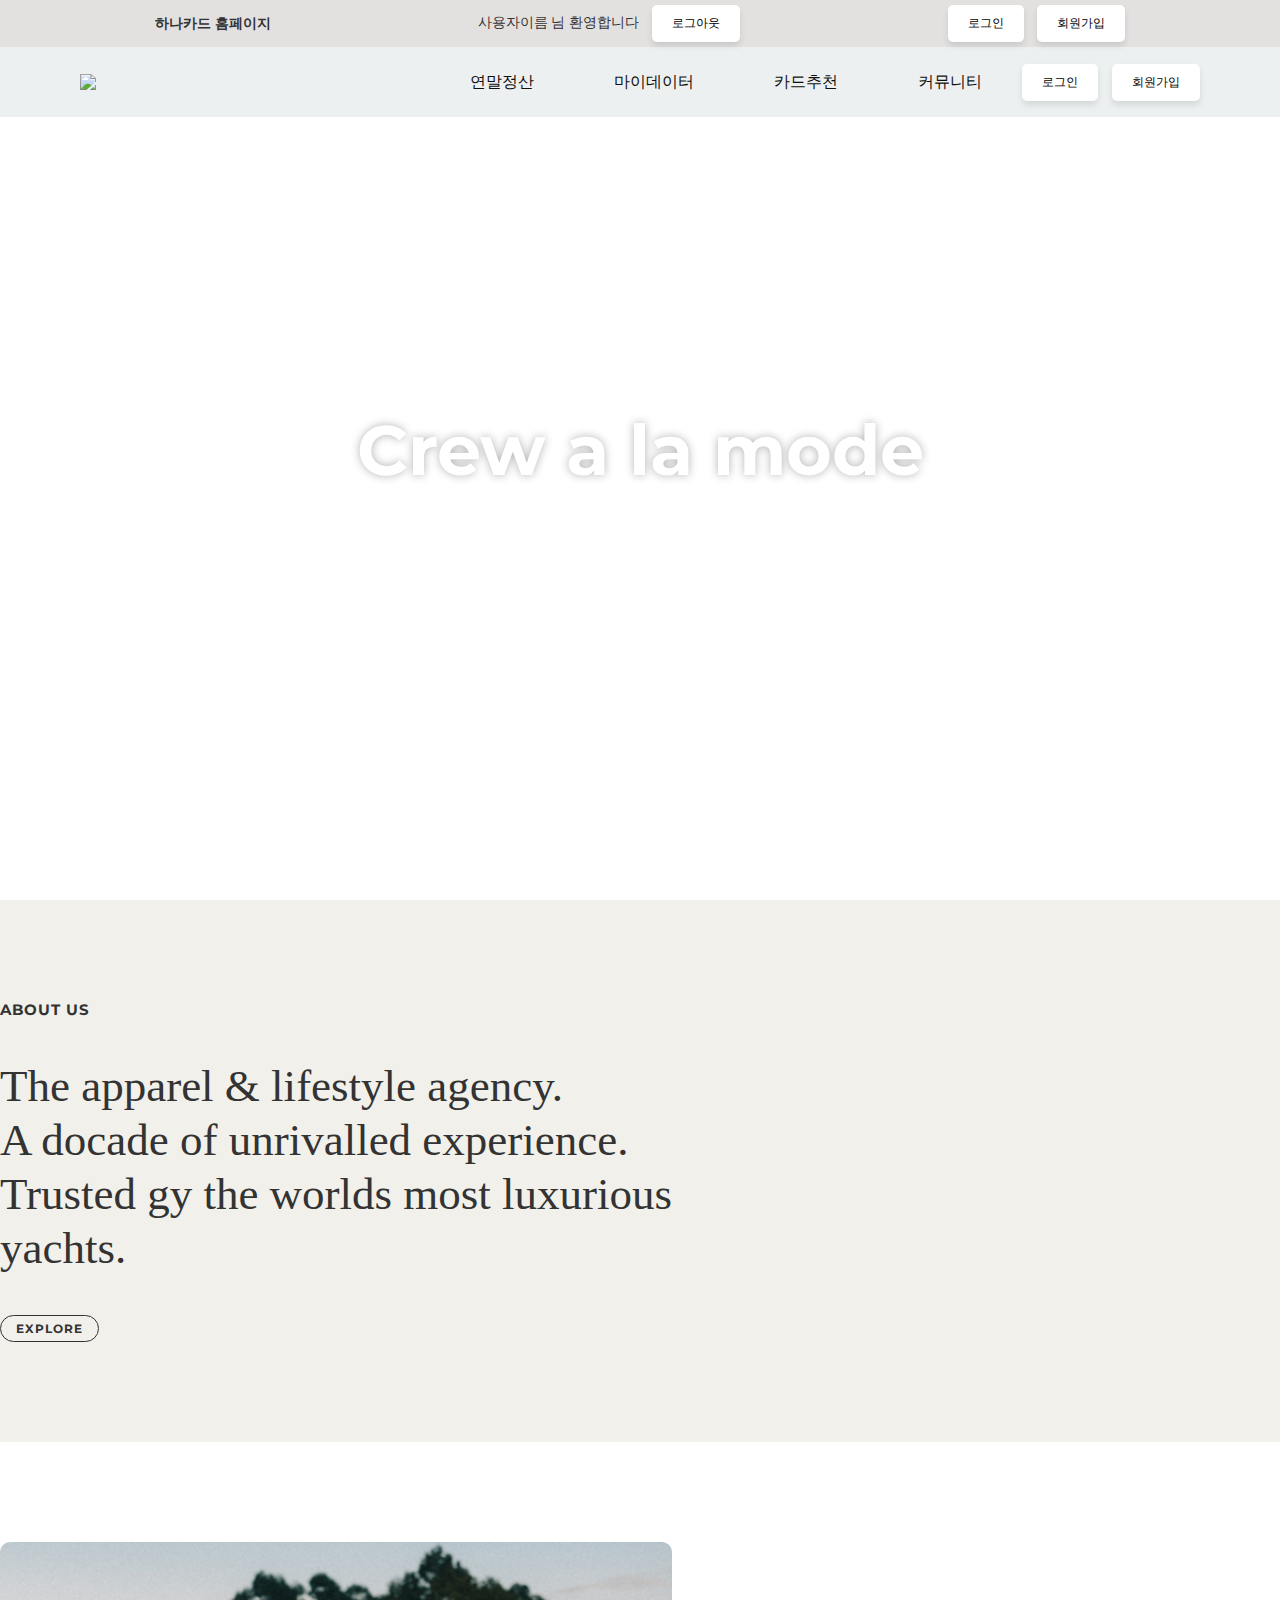
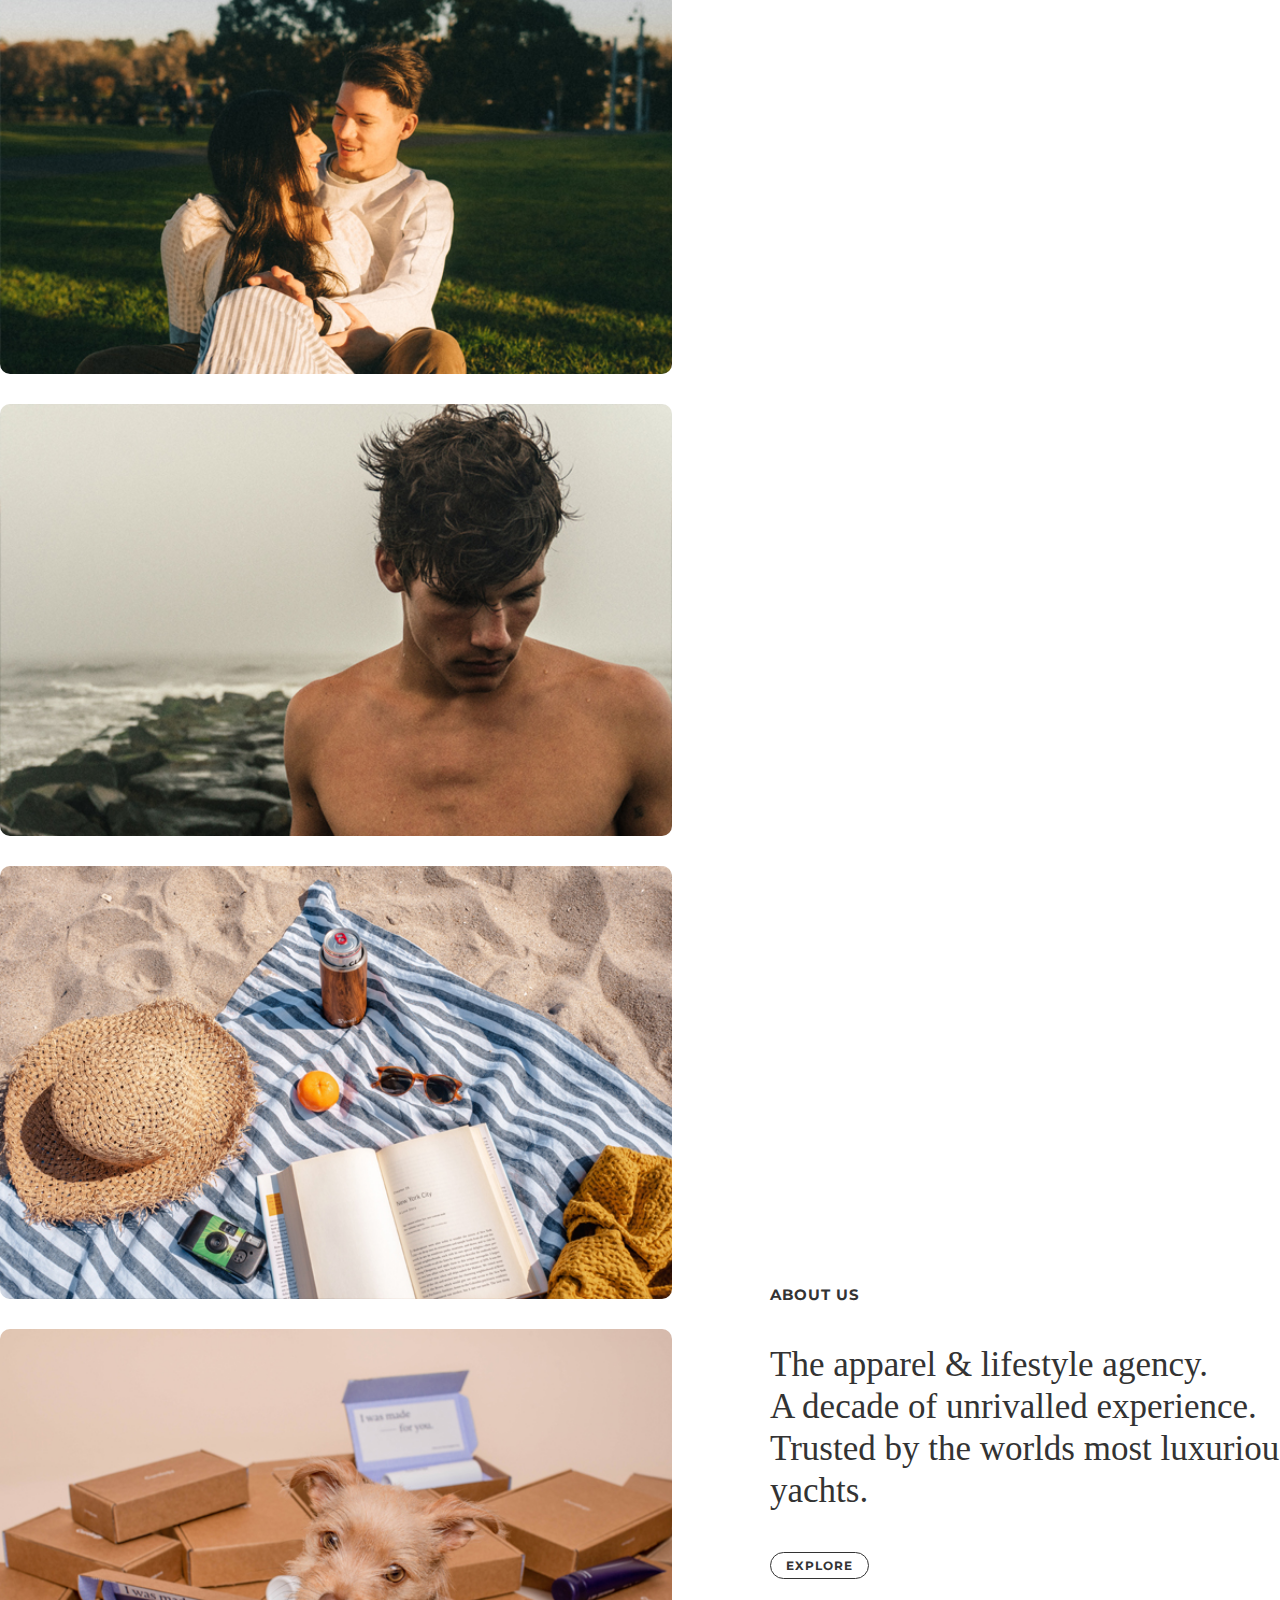
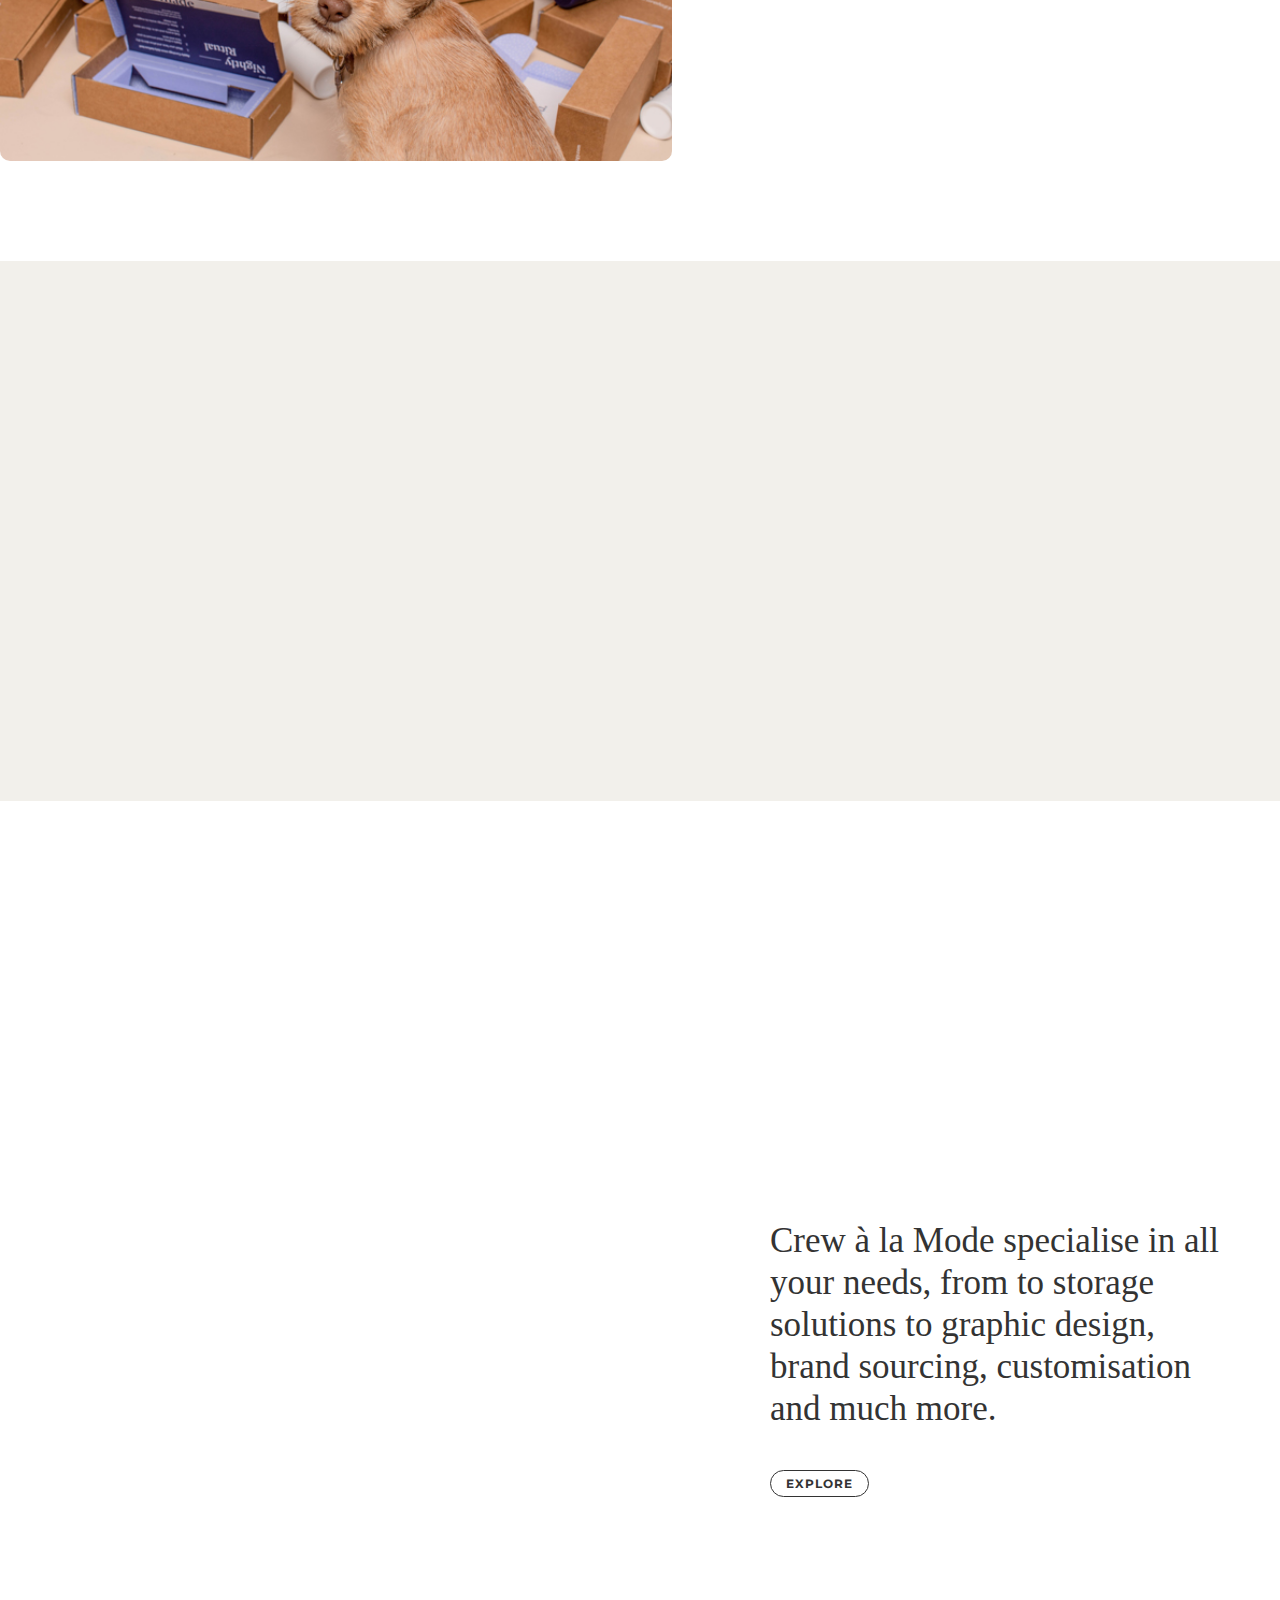
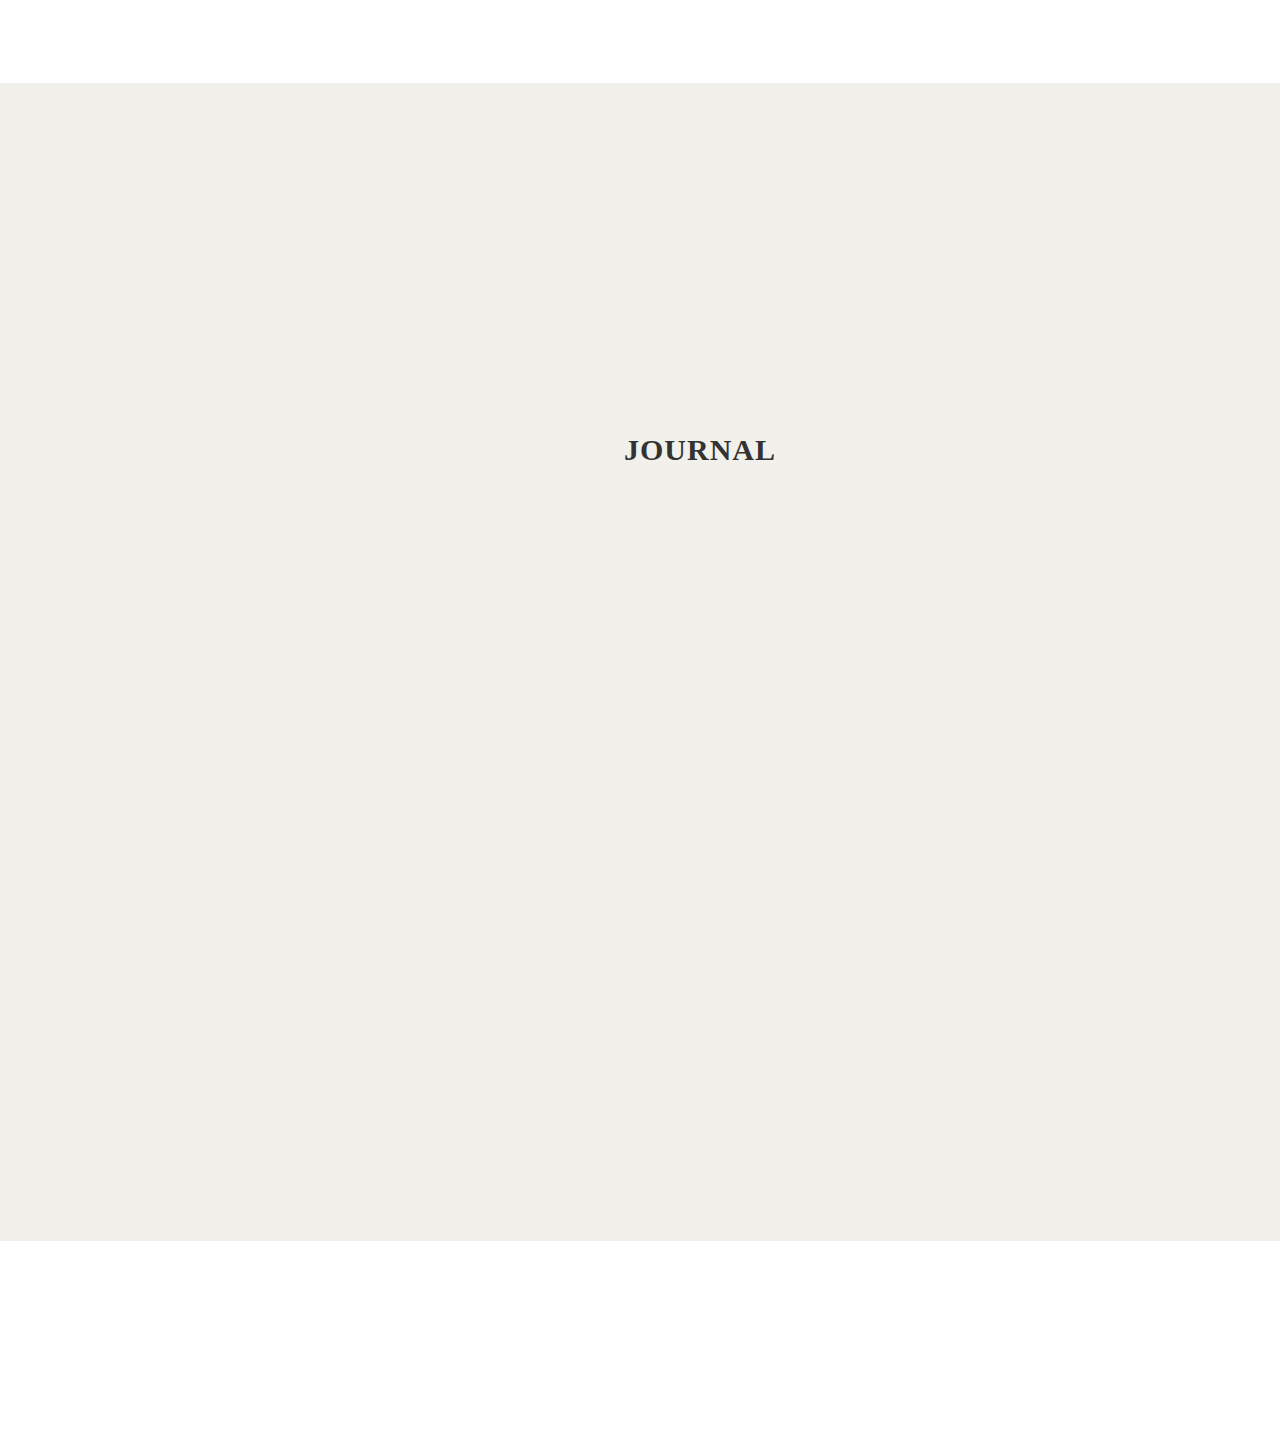
==== web_초안/html/index.html @ 936c3943 "html 수정중" ====
<!DOCTYPE html>
<html lang="ko">
<head>
    <meta charset="UTF-8">
    <title>HanaOneQTax</title>
    <link rel="stylesheet" href="css/main.css">
    <!--script-->
    <script src="js/jquery-3.3.1.min.js"></script>
    <script src="js/scrolla.jquery.min.js"></script>
    <script src="js/script_main.js"></script>
    <link rel="stylesheet" type="text/css" href="css/animate.min.css">

    
</head>
<body>
  <div class="wrap">
      <!--header-->
      <header>
        <div id="headerLogo">
           
    
            <!-- Dynamic Welcome Message and Log Out button would be here -->
            <h4>하나카드 홈페이지</h4>
            <span id="welcomeMessage">
                <span>사용자이름 님 환영합니다</span>
                <a href="/logout"><button id="logoutBtn">로그아웃</button></a>
            </span>
    
            <div id="loginout">
                <button id="loginBtn" onclick="window.location.href='/login'">로그인</button>
                <button id="joinBtn" onclick="window.location.href='/join'">회원가입</button>
            </div>
    
        </div>
        <nav>
            <div class="navbar">
                <div id="logo">
                    <img class="imgLogo" src="/img/logo.png" height="50">
                </div>
                <div class="dropdown">
                                
                    <button class="dropbtn">연말정산
                    </button>
                    <div class="dropdown-content">
                        <a href="#">공제현황보기</a>
                        <a href="#">리포트</a>
                        <a href="#">우리집돈관리</a>
                    </div>
                </div>

                
                <div class="dropdown">
                    <button class="dropbtn">마이데이터
                    </button>
                    <div class="dropdown-content">
                        <a href="#">카드관리</a>
                        <a href="#">사용내역</a>
                        <a href="#">내혜택확인</a>
                    </div>
                </div>
                <div class="dropdown">
                    <button class="dropbtn">카드추천
                    </button>
                    <div class="dropdown-content">
                        <a href="#">카드한눈에보기</a>
                        <a href="#">추천카드</a>
                        <a href="#">카드안내</a>
                    </div>
                </div>
                <div class="dropdown">
                    <button class="dropbtn">커뮤니티
                        <i class="fa fa-caret-down"></i>
                    </button>
                    <div class="dropdown-content">
                        <a href="#">세테크tip</a>
                        <a href="#">절세게시판</a>
                    </div>
                </div>
                <div id="loginout">
                    <button id="loginBtn" onclick="window.location.href='/login'">로그인</button>
                    <button id="joinBtn" onclick="window.location.href='/join'">회원가입</button>
                </div>
            </div>
        </nav>
    </header>

<!-- 
        <ul class="gnb">
            <h1 class="logo"><a href="index.html">
                <img src="img/logo.png" alt="로고">
            </a></h1>
            <li><a href="#">연말정산</a>
                <ul class="inner">
                    <li><a href="#"><span>공제현황보기</span></a></li>
                    <li><a href="#"><span>달성률</span></a></li>
                    <li><a href="#"><span>리포트</span></a></li>
                    <li><a href="#"><span>우리집돈관리</span></a></li>
                </ul>
            </li>
            <li><a href="#">마이데이터</a>
                <ul class="inner">
                    <li><a href="#"><span>카드관리</span></a></li>
                    <li><a href="#"><span>사용내역</span></a></li>
                    <li><a href="#"><span>내혜택내역</span></a></li>
                </ul>
            </li>
            <li><a href="#">카드추천</a>
                <ul class="inner">
                    <li><a href="#"><span>카드한눈에보기</span></a></li>
                    <li><a href="#"><span>추천카드</span></a></li>
                    <li><a href="#"><span>카드안내</span></a></li>
                </ul>
            </li>
            <li><a href="#">커뮤니티</a>
                <ul class="inner">
                    <li><a href="#"><span>세테크tip</span></a></li>
                    <li><a href="#"><span>절세방</span></a></li>
                </ul>
            </li>
        </ul>
    </div> -->
    <!-- </header> -->

     <!--contents-->
     <div class="contents">
         <section class="visual">
             <!-- <video  class="waves" autoplay muted loop playsinline><source src="img/waves.mp4"></video> -->
             <!--muted(음소거) : 비디오가 재생되면 오디오도 같이 재생됨 /loop: 비디오 재생이 끝나면 자동으로 다시 재생  playsinline : play버튼을 눌렀을 때 풀화면으로 전체모드 되는것을 막기위함 -->
            <h2 class="title">Crew a la mode</h2>
         </section>
         <section class="about">
             <div class="inner">
                <div class="text">
                   <h2 class="title">about us</h2>
                   <p>The apparel & lifestyle agency.<br>
                       A docade of unrivalled experience.<br>
                       Trusted gy the worlds most luxurious<br>
                       yachts.</p>
                    <a href="#">explore</a>     
                </div>         
             </div>
         </section>
         <section class="approach">
             <div class="inner">
                 <ul class="list">
                     <li><a href="#"><img src="img/approach_1.jpg" alt="">
                        <span><b>CREW</b>made</span>
                    </a></li>
                     <li><a href="#"><img src="img/approach_2.jpg" alt="">
                        <span><b>CREW</b>Ready</span>
                    </a></li>
                     <li><a href="#"><img src="img/approach_3.jpg" alt="">
                        <span><b>CREW</b>made</span>
                     </a></li>
                     <li><a href="#"><img src="img/approach_4.jpg" alt="">
                        <span><b>CREW</b>made</span>
                    </a></li>
                 </ul>
                 <div class="fix">
                     <div class="text">
                         <h2 class="title">about us</h2>
                         <p>The apparel & lifestyle agency.<br>
                            A decade of unrivalled experience.<br>
                            Trusted by the worlds most luxurious<br>
                            yachts.</p>
                            <a href="#">explore</a>
                     </div>
                 </div>
             </div>
         </section>
         <section class="sectors">
             <div class="inner">
                 <div class="text animate" data-animate="motion">
                     <h2 class="title">sectors</h2>
                     <p>Luxury crew apparel curated across oceans,<br>
                            in private residences and at altitude.</p>
                            <a href="#">explore</a>
                 </div>
                 <ul class="list animate" data-animate="motion">
                        <li><a href="#">
                            <img src="img/sectors_1.jpg" alt="">
                            <h3>yachting</h3>
                        </a></li>
                        <li><a href="#">
                            <img src="img/sectors_2.jpg" alt="">
                            <h3>aviation</h3>
                        </a></li>
                        <li><a href="#">
                            <img src="img/sectors_3.jpg" alt="">
                            <h3>residence</h3>
                        </a></li>
                    </ul>
             </div>
         </section>
         <section class="service">
             <div class="inner">
                 <div class="img animate" data-animate="motion"><img src="img/service.jpg" alt=""></div>
                 <div class="text">
                     <h2 class="title animate" data-animate="motion">service</h2>
                     <p>Crew à la Mode specialise in all<br>
                        your needs, from to storage<br>
                        solutions to graphic design,<br>
                        brand sourcing, customisation<br>
                        and much more.</p>
                        <a href="#">explore</a>
                 </div>
             </div>
         </section>
         <section class="journal">
             <div class="inner">
                 <h2>journal</h2>
                 <ul class="list animate" data-animate="motion">
                     <li><a href="#">
                         <p class="img"><img src="img/journal_1.jpg" alt=""></p>
                         <h3>cocktails</h3>
                         <p>New Year’s Eve is all about celebrating in style.With that in mind, we asked Daniel Hooper, Co-Founder of YesMore drinks-marketing agency (and former superyacht crew member) to share with us his recommendations.</p>
                     </a></li>
                     <li><a href="#">
                         <p class="img"><img src="img/journal_2.jpg" alt=""></p>
                         <h3>eco coffee</h3>
                         <p>Some small brands that are worth the switch to enjoy a cup of coffee that little bit more.
                            For many of us, the need for a quick fix coffee in our busy day-to-day lives sees the use of coffee capsules at home, onboard or in the workplace as a much-used product. Convenient as they are, only a small percentage can actually be recycled, meaning a vast majority will end up in our oceans and landfills for up to 500 yrs.</p>
                     </a></li>
                     <li><a href="#">
                         <p class="img"><img src="img/journal_3.jpg" alt=""></p>
                         <h3>arboremtum</h3>
                         <p>London is seeing a new genre of private independent member’s clubs emerging, offering luxurious leisure and dining facilities, alongside unique working environment and, most importantly an emphasis on environmental and social change.</p>
                     </a></li>
                     <li><a href="#">
                         <p class="img"><img src="img/journal_1.jpg" alt=""></p>
                         <h3>protected species</h3>
                         <p>Iconic British design with contemporary rainwear technology
                            At Crew à la Mode, we are passionate about sustainability, timeless style and performance-led design and we are always looking for brands who share our ethos and goals, in order to either work with them or recommend them to our clients.</p>
                     </a></li>
                 </ul>
             </div>
         </section>
     </div>  
     <!--footer-->
         <footer>
             <div class="inner">
                 <h1 class="footerLogo">하나카드</h1>
                 <ul class="contact">
                     <li>고객센터(유료) 국내 1800-1111 /</li>
                     <li>해외 82-1800-1111</li>
                 </ul>
                 <ul class="footerlist">
                    <li><a href="#">개인정보처리방침</a></li>
                    <li><a href="#">위치서비스기반 이용약관</a></li>
                    <li><a href="#">전자민원접수</a></li>
                </ul>
                 <ul class="sns">
                     <li><a href="#">하나금융그룹</a></li>
                 </ul>
             </div>
         </footer>
  </div>  
</body>
</html>
---- web_초안/html/css/main.css ----
@charset"utf-8";
@import url('https://fonts.googleapis.com/css2?family=Montserrat:wght@300;700&family=Nanum+Myeongjo&display=swap');

/* 글꼴 */
@font-face {
    font-family: 'Hana-light';
    font-weight: 300;
    font-style: normal;
    src: url('https://cdn.jsdelivr.net/gh/webfontworld/hana/HanaLight.eot');
    src: url('https://cdn.jsdelivr.net/gh/webfontworld/hana/HanaLight.eot?#iefix') format('embedded-opentype'),
    url('https://cdn.jsdelivr.net/gh/webfontworld/hana/HanaLight.woff2') format('woff2'),
    url('https://cdn.jsdelivr.net/gh/webfontworld/hana/HanaLight.woff') format('woff'),
    url('https://cdn.jsdelivr.net/gh/webfontworld/hana/HanaLight.ttf') format("truetype");
    font-display: swap;
}

@font-face {
    font-family: 'Hana-medium';
    font-weight: 500;
    font-style: normal;
    src: url('https://cdn.jsdelivr.net/gh/webfontworld/hana/HanaMedium.eot');
    src: url('https://cdn.jsdelivr.net/gh/webfontworld/hana/HanaMedium.eot?#iefix') format('embedded-opentype'),
    url('https://cdn.jsdelivr.net/gh/webfontworld/hana/HanaMedium.woff2') format('woff2'),
    url('https://cdn.jsdelivr.net/gh/webfontworld/hana/HanaMedium.woff') format('woff'),
    url('https://cdn.jsdelivr.net/gh/webfontworld/hana/HanaMedium.ttf') format("truetype");
    font-display: swap;
}

@font-face {
    font-family: 'Hana-bold';
    font-weight: 700;
    font-style: normal;
    src: url('https://cdn.jsdelivr.net/gh/webfontworld/hana/HanaBold.eot');
    src: url('https://cdn.jsdelivr.net/gh/webfontworld/hana/HanaBold.eot?#iefix') format('embedded-opentype'),
    url('https://cdn.jsdelivr.net/gh/webfontworld/hana/HanaBold.woff2') format('woff2'),
    url('https://cdn.jsdelivr.net/gh/webfontworld/hana/HanaBold.woff') format('woff'),
    url('https://cdn.jsdelivr.net/gh/webfontworld/hana/HanaBold.ttf') format("truetype");
    font-display: swap;
}

* {
    font-family: 'Hana-medium';
    text-decoration-line: none;
}


/*reset*/
*{padding: 0; margin: 0;}
html, body, div, span, applet, object, iframe, h1, h2, h3, h4, h5, h6, p, blockquote, pre, a, abbr, acronym, address, big, cite, code, del, dfn, em, font, img, ins, kbd, q, s, samp, small, strike, strong, sub, sup, tt, var, b, u, i, center, dl, dt, dd, ol, ul, li, fieldset, form, label, legend, table, tbody, tfoot, thead, tr, th, td{margin:0;padding:0;}
h1, h2, h3, h4, h5, h6 {font-weight: 700; font-size: inherit;}
a {color:inherit; text-decoration: none;}
img {vertical-align: middle;}
a img {border: none;}
li {list-style: none;}
address, em, i {font-style: normal;}
a:hover {text-decoration: none; color: inherit;}

/*font-family: 'Montserrat', sans-serif;*/
body {font-family: 'Hana-bold', serif; font-size: 14px; color:#333;}
.wrap {width: 100%; overflow: hidden;}
.en {font-family: 'Hana-medium', cursive}

/*header*/
header {width: 100%; position: fixed; z-index: 100; background: rgb(227, 224, 224);}
/* .innerheader {padding: 0 60px; height: 90px; transition: all 0.3s;} */
.innerheader {padding: 0 60px; height: 90px; transition: all 0.3s; display: flex; align-items: center; justify-content: space-between;}
/* .innerheader .logo {width: 200px; height: 36px; float: left; margin-top: 28px; transition: all 0.3s;} */
.innerheader .gnb .logo {width: 200px; height: 36px; margin-top: 0; transition: all 0.3s; display: flex; align-items: center; justify-content: center;}
.innerheader .gnb .logo a {display: block; width: 100%; }
.innerheader .gnb .logo a img {width: 80%; height: auto; display: block; margin: 0 auto;}


#headerLogo {
    align-items: center;
    justify-content: center;
    margin-left: 150px;
    margin-right: 150px;
}
#headerLogo{
    padding: 5px;
    display: flex;
    justify-content: space-between;
    align-items: center;
}

/* 기본 스타일 */
#logo {
    flex: 0 0 200px; /* 초기 너비를 200px로 설정 */
    transition: flex 0.3s; /* 부드러운 전환 효과 */
}

/* 뷰포트 너비가 768px 이상일 때 */
@media (min-width: 768px) {
    #logo {
        flex: 0 0 300px; /* 너비를 250px로 확장 */
    }
}

/* 뷰포트 너비가 1024px 이상일 때 */
@media (min-width: 1024px) {
    #logo {
        flex: 0 0 350px; /* 너비를 300px로 확장 */
    }
}


.imgLogo{
    padding-right: 10px;
}

.nameLogo {
    text-decoration: none;
    color: inherit;
    font-size: 25px;
}

/* Additional styles for the child elements */
#welcomeMessage > span {
    margin-right: 10px;
}

#loginBtn{
    margin-right: 10px;
}

#loginBtn, #joinBtn, #logoutBtn {
    display: inline-block;
    color: black; /* 글자색 변경 */
    padding: 10px 20px; /* 패딩 */
    border: none; /* 테두리 없음 */
    border-radius: 5px; /* 둥근 모서리 */
    text-align: center;
    text-decoration: none;
    font-size: 12px; /* 폰트 크기 변경 */
    cursor: pointer;
    background-color: #ffffff; /* 배경색 추가 */
    transition: background-color 0.3s, transform 0.3s; /* 부드러운 전환 효과 추가 */
    box-shadow: 0 4px 6px rgba(0, 0, 0, 0.1); /* 그림자 추가 */
}

#loginBtn:hover, #joinBtn:hover, #logoutBtn:hover {
    background-color: #00857F; /* hover 시 배경색 변경 */
    transform: scale(1.05); /* hover 시 약간 확대되는 효과 */
    box-shadow: 0 6px 8px rgba(0, 0, 0, 0.2); /* hover 시 그림자 약간 강화 */
}



.navbar {
    overflow: hidden;
    display: flex;
    justify-content: center;
    align-items: center; 
    background-color: #edf0f0;
    height: 70px;

}

/* Links inside the navbar */
.navbar a {
    font-size: 16px;
    text-align: center;
    padding: 12px 0px;
    text-decoration: none;
    color: rgb(9, 1, 1);
}

.dropdown {
    overflow: hidden;
}

/* Dropdown button */
.dropdown .dropbtn {
    color: rgb(16, 15, 15);
    font-size: 16px;
    border: none;
    outline: none;
    padding: 12px 40px;
    background-color: inherit;
    font-family: inherit; /* Important for vertical align on mobile phones */
    margin: 0; /* Important for vertical align on mobile phones */
}


/* Dropdown content (hidden by default) */
.dropdown-content {
    display: none;
    position: absolute;
    background-color: #f9f9f9;
    min-width: 160px;
    border-radius: 10%;
    box-shadow: 0px 1px 1px 0px rgba(0, 0, 0, 0.2);
    z-index: 1;
}

/* Links inside the dropdown */
.dropdown-content a {
    float: none;
    color: black;
    padding: 12px 16px;
    text-decoration: none;
    display: block;
    text-align: left;
}


/* Show the dropdown menu on hover */
.dropdown:hover .dropdown-content {
    display: block;
}



/* gnb */
/* .gnb {position: absolute; left: 50%; transform: translateX(-50%); width: 800px;} */
.gnb {width: 800px; margin: 0 auto; display: flex; justify-content: space-around;}
.gnb >li { display: block; width: 20%; height: 90px; line-height: 90px; position: relative; transition: all 0.3s; color: black;}
.gnb >li > a {display: block; width: 100%; height: 100px; text-align: center; color: black; font-size: 18px; font-weight: 500;}
.gnb >li > a:before {position: absolute; content:''; background: #fb922f; width: 75%; height: 100%; z-index: -1; left: 50%; transform: translateX(-50%);
top: -90px; opacity: 0; transition: all 0.3s;}
.gnb li:hover > a::before, .gnb li > a:focus::before {opacity: 1; top: 90px;}

/* sub-menu 관련 스타일 (hover 됐을 때만 보이게 설정) */
.gnb ul .inner{ display: none; position: absolute; top: 80px; left: 12%; width: 160px; background: #433d3d; box-shadow: 2px 2px 8px rgba(0,0,0,0.1); padding: 0; line-height: 50px;
box-sizing: border-box; line-height: 0; opacity: 0; transition: opacity 0.5s, top 0.5s; overflow: hidden;}
.gnb > li:hover ul.inner {display: block;}

.gnb ul .inner.on {top: 90px; padding: 10px 25px; line-height: 50px; opacity: 1;}
.gnb ul.inner a {display: block; width: 100%; height: 100px; font-size: 17px;} 
.gnb ul.inner a span {display: inline-block; position: relative;}
.gnb ul.inner a span::after {content: ''; width: 0; height: 2px; backface-visibility: #fb922f; position: absolute; left: 0; bottom: 8px; transition: all 0.3s;}
.gnb ul.inner a:hover span::after, .gnb ul.inner a:focus span:after {width: 100%; padding-right: 10px;}

/* fixHeader */
header.on .innerHeader {height: 60px; transition: all 0.4s;}
header.on .innerHeader .logo {margin-top: 14px; transition: all 0.4s;}
header.on .innerHeader .logo a img {opacity: 0;}
header.on .gnb > li {height: 60px; line-height: 60px; transition: all 0.4s;}
header.on .gnb ul.inner.on {top: 60px;}


/* 아래는 이미 주석 */
/* header {width: 100%; position: fixed; top:0; left: 0; z-index: 100;background: #213135; padding: 40px 0 25px; color: #fff;font-family: 'Montserrat', sans-serif; font-weight: bold; text-align: center; text-transform: uppercase;}
header .inner {width: 90%; margin: 0 auto;}
header .inner .logo {display: inline-block;  font-size: 25px; letter-spacing: 1px;}
header .inner .gnbBtn { display: block; float: left;  width: 32px; height: 12px; position: relative; margin-top: 15px;}
header .inner .gnbBtn span {background: #fff; width: 100%; height: 3px; display: block; position: absolute; left: 0;}
header .inner .gnbBtn span.a {top:0;}
header .inner .gnbBtn span.b {bottom:0;}
header .inner .contact {display: block; float: right; margin-top: 10px;} */

/*contents*/
.contents {background: #fff;position: relative; z-index: 1;margin-bottom: 200px;}
.contents .visual {width: 100vw;  height: 100vh; position: relative;}
.contents .visual .waves {width: 100vw; height: 100vh; object-fit: cover; position: absolute; left: 0; top:0;}
/*object-fit : imgë‚˜ videoë“±ì˜ ì½˜í…ì¸ í¬ê¸° ë§žì¶”ëŠ” ë°©ì‹ : coverëŠ” ê°€ë¡œ ì„¸ë¡œë¹„ë¥¼ ìœ ì§€í•˜ë©´ì„œ ìš”ì†Œì½˜í…ì¸ ë°•ìŠ¤ë¥¼ ê°€ë“ì±„ì›€, ê°€ë¡œì„¸ë¡œë¹„ê°€ ë§žì§€ ì•Šì„ ê²½ìš° ê°ì²´ì¼ë¶€ê°€ ìž˜ë ¤ë‚˜ê°*/

.contents .visual .title {width: 100%; position: absolute; left: 0; top:50%; transform: translateY(-50%); font-family: 'Montserrat', sans-serif; font-weight: bold; text-align: center; color:#fff; font-size: 70px; text-shadow: 0 0 10px rgba(0,0,0,0.3); }

/*.inner => ì „ì²´ ë ˆì´ì•„ì›ƒ ë„“ì´ ê³µí†µë¶€ë¶„*/
.inner {width: 1400px; margin: 0 auto;}

/*.text => í…ìŠ¤íŠ¸ ê³µí†µ*/
.text .title {font-family:'Montserrat', sans-serif;font-size: 15px; letter-spacing: 1px;text-transform: uppercase; font-weight: bold;}
.text p {font-size: 35px; line-height: 1.2; margin: 40px 0;}
.text a {display: inline-block;  padding: 5px 15px;  border:1px solid #333; border-radius: 20px; font-size: 12px;font-family:'Montserrat', sans-serif; font-weight: bold;letter-spacing: 1px;text-transform: uppercase; transition: all 0.2s;}
.text a:hover,.text a:focus {border:1px solid transparent; border-bottom: 1px solid #333; border-radius: 0; padding: 5px 18px; transition: all 0.2s; background: #f2f0eb;} 

/*section.about*/
section.about { background: #f2f0eb; padding: 100px 0;}
section.about .inner .text p {font-size: 45px;}

/*section.approach*/
section.approach {padding: 100px 0; }
section.approach .inner { position: relative;}
section.approach .inner .list {width: 48%; }
section.approach .inner .list li {margin-bottom: 30px;}
section.approach .inner .list li:last-child {margin-bottom: 0;}
section.approach .inner .list li a {display: block; width: 100%; height: 100%; border-radius: 10px; overflow: hidden; position: relative;}
section.approach .inner .list li a img {width: 100%;}
section.approach .inner .list li a span {display: none; 
    display: none;
    position: absolute; 
    z-index: 10; 
    width: 100%; 
    left: 0; 
    top: 50%; 
    transform: translateY(-50%); 
    text-align: center; 
    color: #fff; 
    font-size: 35px; 
    font-style: italic;}


/*section.approach 모션*/


section.approach .inner .fix {position: absolute; width: 45%; height: 100%;  right: 0; top:0; }
section.approach .inner .fix .text {position: absolute; bottom: 10%;}
section.approach .inner .fix .text.on {position: fixed; bottom: 50%; transform: translateY(50%);}
section.approach .inner .list li a:hover span, section.approach .inner .list li a.on span {
    display: block;
}
section.approach .inner .list li a:hover span, section.approach .inner .list li a.on span {font-family: 'Monserrat', sans-serif;
font-size: normal ;}

/* section.approach .inner .list li a.on:after , section.approach .inner .list li a:hover:after {content: ''; width: 100%; 
    height: 100%; position: absolute; left: 0; top: 0; background: rgba(41,41,41,0.3);} */


/*section.sectors*/
section.sectors {background: #f2f0eb; padding: 100px 0 230px;position: relative; margin-bottom: 260px;}
section.sectors .list {display: flex;justify-content: space-between;position: absolute; width: 1400px; left: 50%;transform: translateX(-50%); bottom: -160px;}
section.sectors .list li {width: 31%; border-radius: 10px; overflow: hidden;}
section.sectors .list li a {display: block; position: relative;}
section.sectors .list li a img{width: 100%; transition: all 0.4s;}
section.sectors .list li a h3{position: absolute; left: 50%; top:50%; color:#fff; transform: translate(-50%, -50%);font-size: 25px;font-family:'Montserrat', sans-serif;text-transform: uppercase; letter-spacing: 1px; transition: all 0.4s;}

/* section.setors  모션 */
section.sectors .list li a:hover img, section.sectors .list li a:focus img {transform: scale(1.2); transition: all 1s;}
section.sectors .list li a:hover h3, section.sectors .list li a:focus h3 {letter-spacing: 4px; transition: all 0.5s;}
section.sectors .list.motion li {animation-name: sectors; animation-duration: 1s;}
section.sectors .list.motion li:nth-child(2){animation-name: sectors; animation-duration: 1.15s;}
section.sectors .list.motion li:nth-child(3){animation-name: sectors; animation-duration: 1.3s;}

@keyframes sectors {
    0% {opacity: 0; transform: translateX(1000px);}
    30% {opacity: 0; transform: translateX(1000px);}
}




/*section.service*/
section.service {padding: 100px 0; }
section.service .inner{overflow: hidden;}
section.service .img {width: 48%; float: left; border-radius: 10px; overflow: hidden;}
section.service .img img {width: 100%;}
section.service .text {width: 45%; float: right;}

/* section.servcie  모션 */
section.service .img.motion {animation-duration: service; animation-duration: 1s;}
@keyframes service {
    0% {opacity: 0; transform: translateX(-1000px);}
    30% {opacity: 0; transform: translateX(-1000px);}  
}


/*section.journal*/
section.journal {background: #f2f0eb; padding: 350px 0 200px;margin-top: -250px;font-family:'Montserrat', sans-serif;}
section.journal h2 {font-size: 30px;letter-spacing: 1px; text-transform: uppercase; text-align: center; margin-bottom: 100px;}
section.journal .list {display: flex; justify-content: space-between;}
section.journal .list li{width: 330px;}
section.journal .list li a {display: block;}
section.journal .list li a .img {border-radius: 10px; overflow: hidden; height: 330px; position: relative;}
section.journal .list li a .img img {height: 100%; width:auto; position: absolute; left: 50%; top:50%; transform: translate(-50%,-50%);}
section.journal .list li a h3 {font-size: 15px; letter-spacing: 1px; text-transform: uppercase; margin:30px 0;}
section.journal .list li a p {font-size: 16px; line-height: 1.4; overflow: hidden; 
    display: -webkit-box; /*webkit-box만 적용하면 상자가 가로로 정렬*/
    -webkit-line-clamp:3;/*생략부호가 적용되는 라인 수*/
    -webkit-box-orient:vertical;/*박스를 수직방향으로 배치*/
    text-align: justify; }

/* section.journal 모션 */
section.journal .list.motion li {animation-name: jornal; animation-duration: 0.5s;}
section.journal .list.motion li:nth-child(2){animation-duration: 0.6;}
section.journal .list.motion li:nth-child(3){animation-duration: 0.7;}
section.journal .list.motion li:nth-child(4){animation-duration: 0.8;}

@keyframes journal {
    0% {opacity: 0; transform: translateY(200px);}
    30% {opacity: 0; transform: translateY(200px);}  
}

/*footer*/
footer {position: fixed; left: 0; bottom: 0; width: 100%; height: 200px; background: #213135;color:#fff; padding: 75px 0; box-sizing: border-box; z-index: -1; }
footer .inner {display: flex; justify-content: space-between;font-family: 'Montserrat',sans-serif;}
footer .inner .footerLogo {font-size: 30px; margin-top: 5px; text-transform: uppercase; font-weight: bold;}
footer .inner .contact {width: 30%; line-height: 1.4;margin-top: 10px; }
footer .inner .footerlist {display: flex; margin-top: 20px;}
footer .inner .footerlist li {margin:0 40px; font-size: 12px;}
footer .inner .sns {display: flex; margin-top: 20px;}
footer .inner .sns li {margin:0 40px; font-weight: bold; font-size: 17px;}
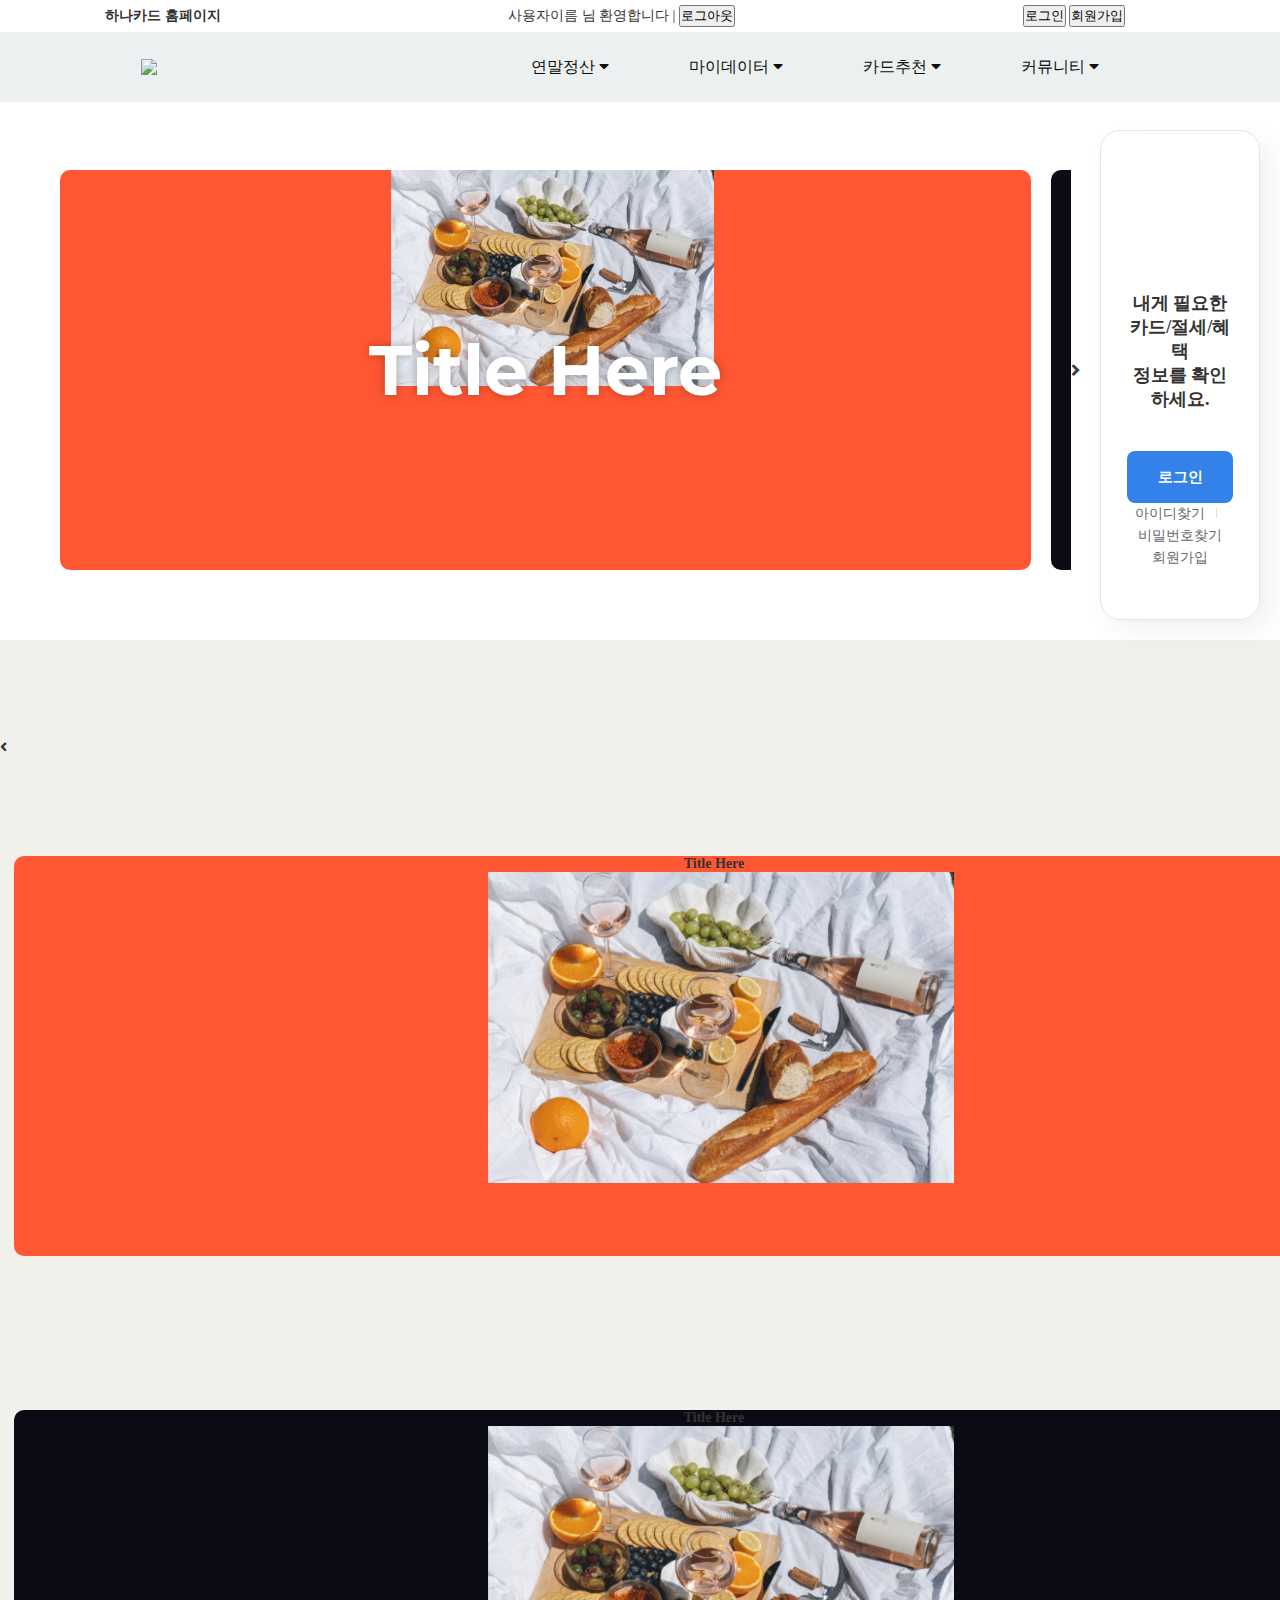
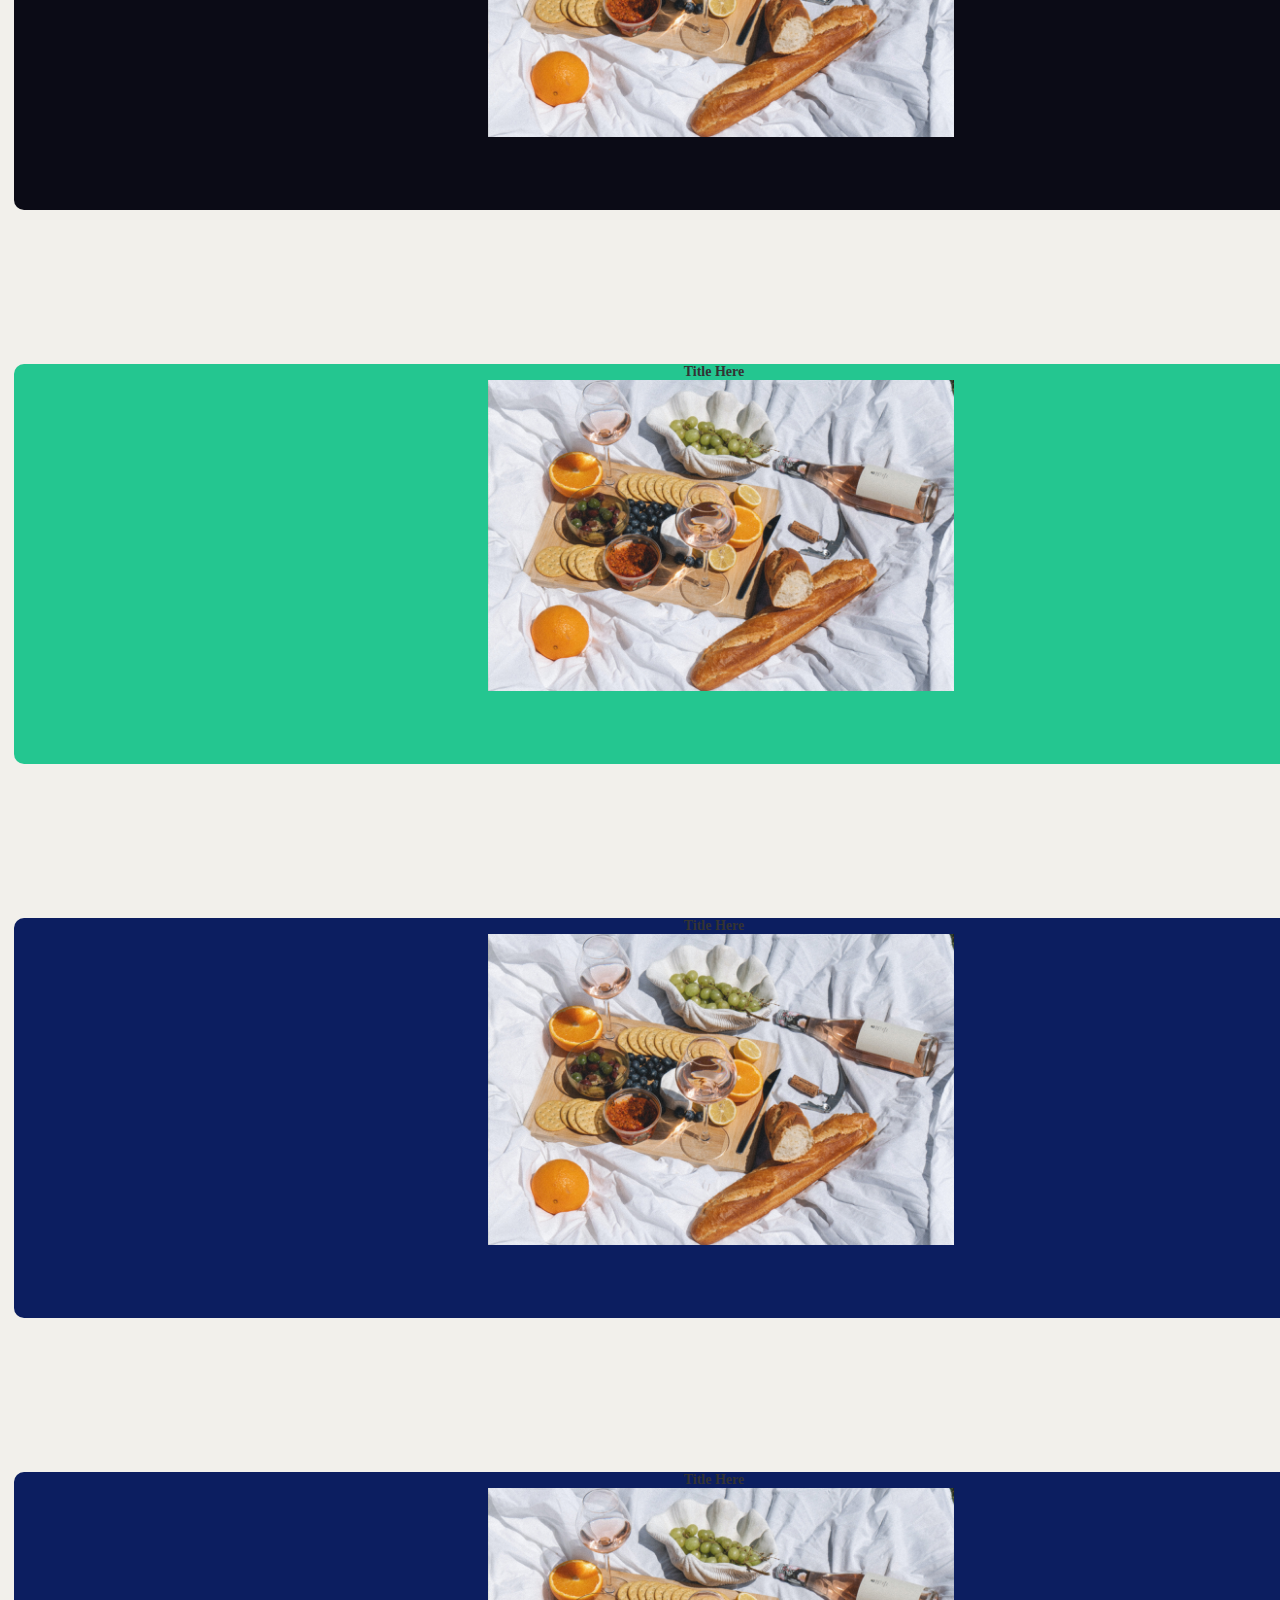
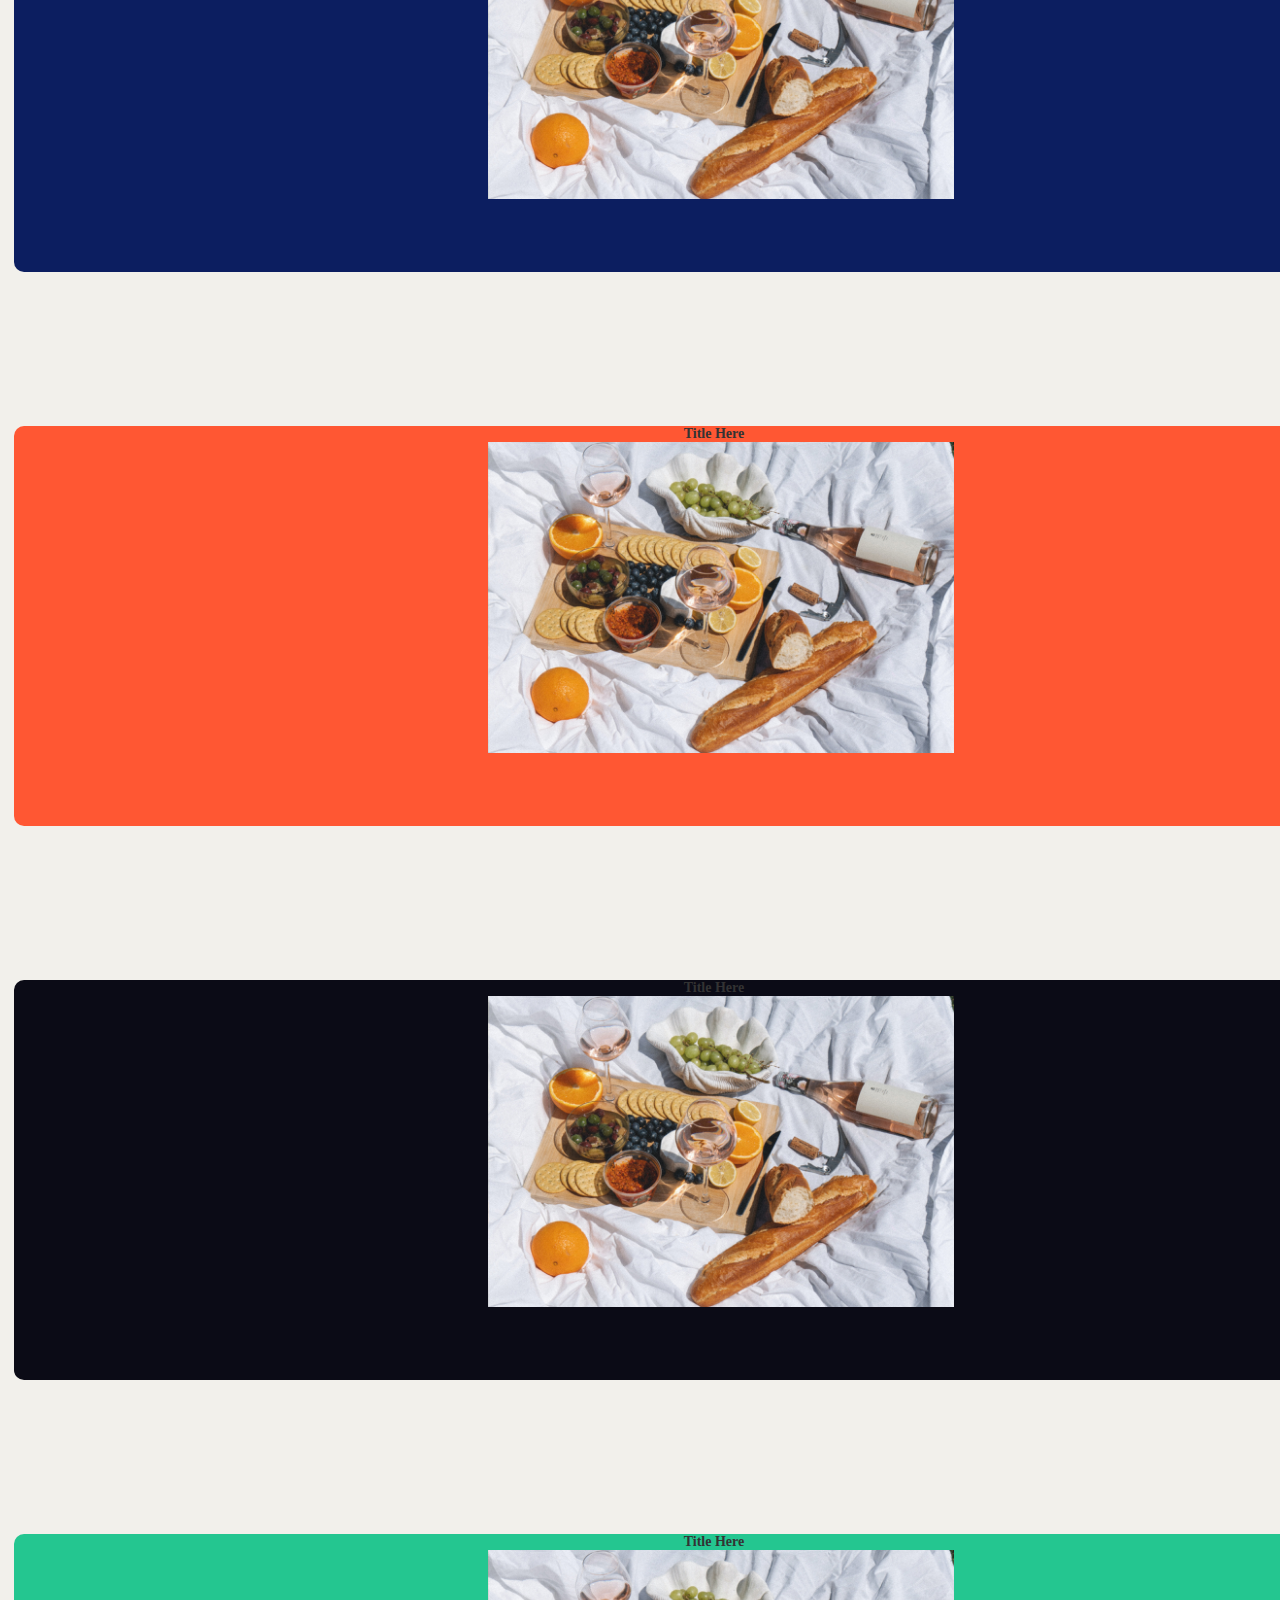
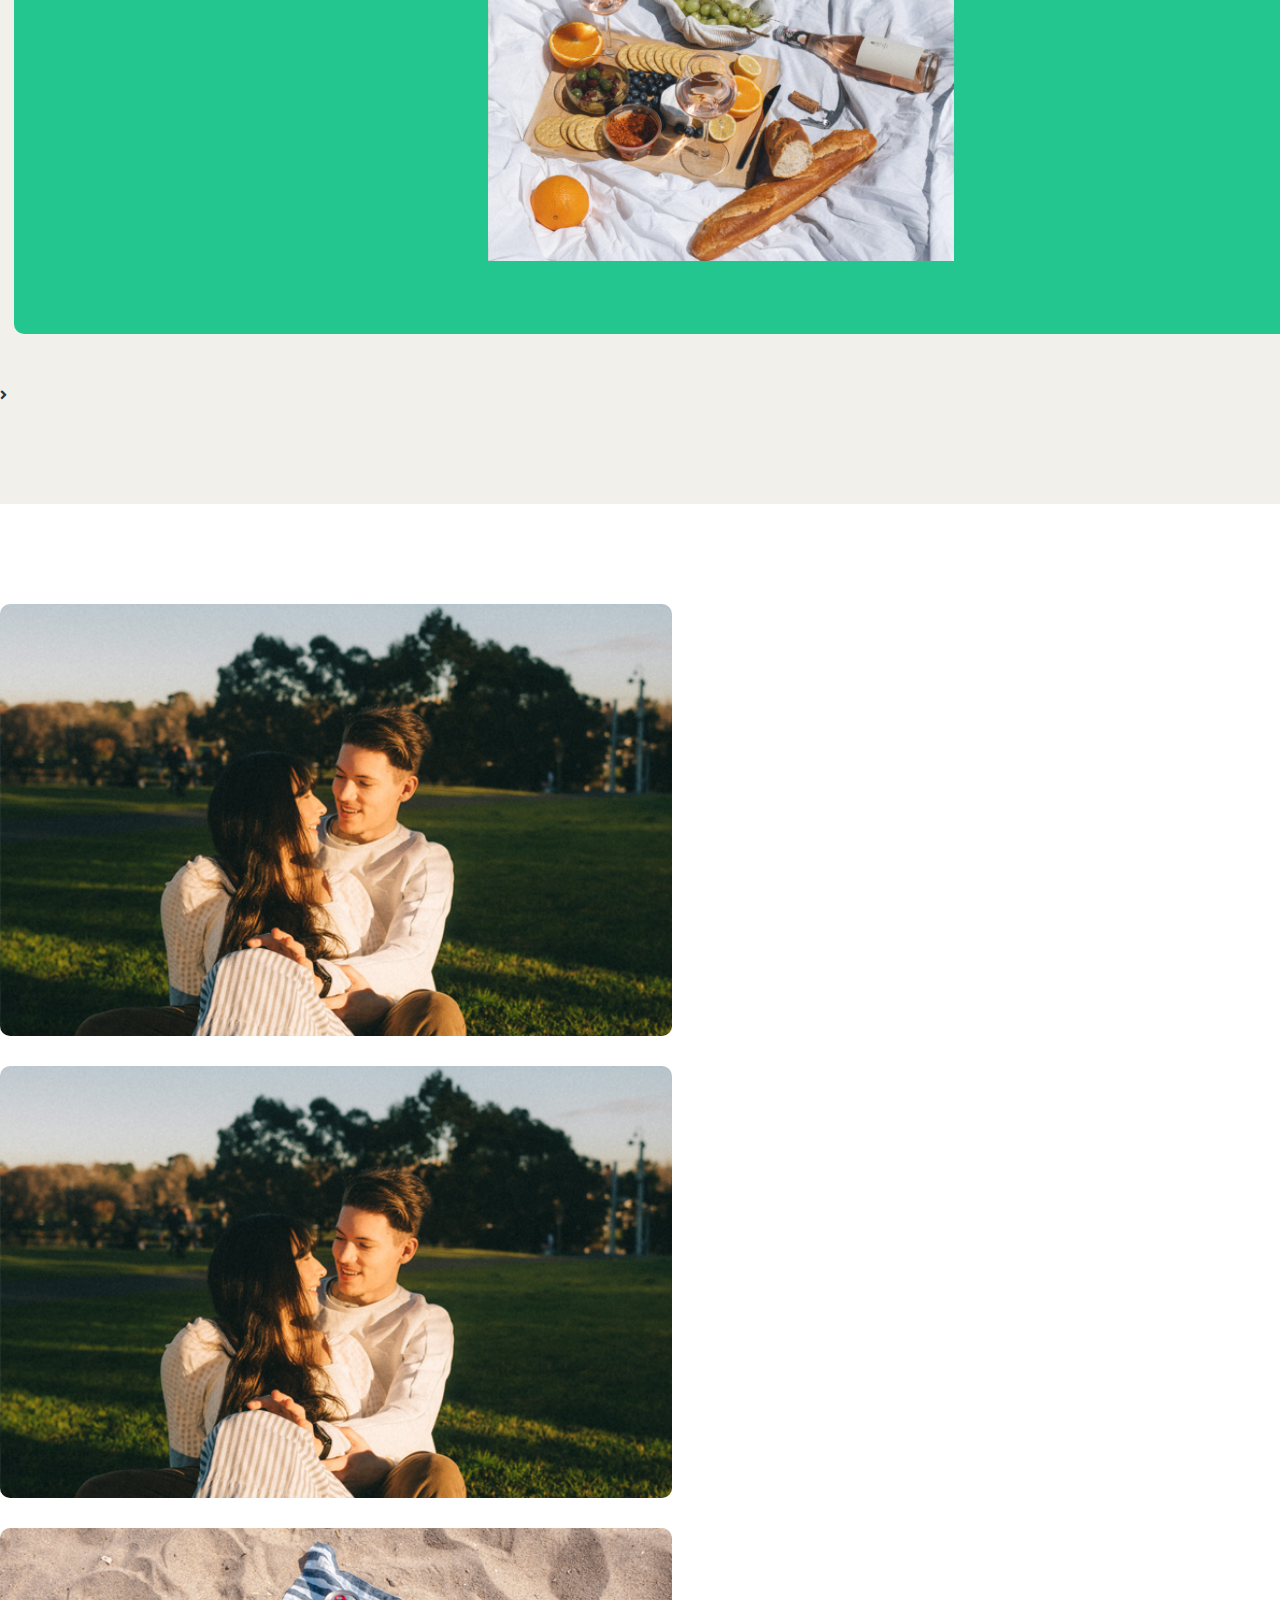
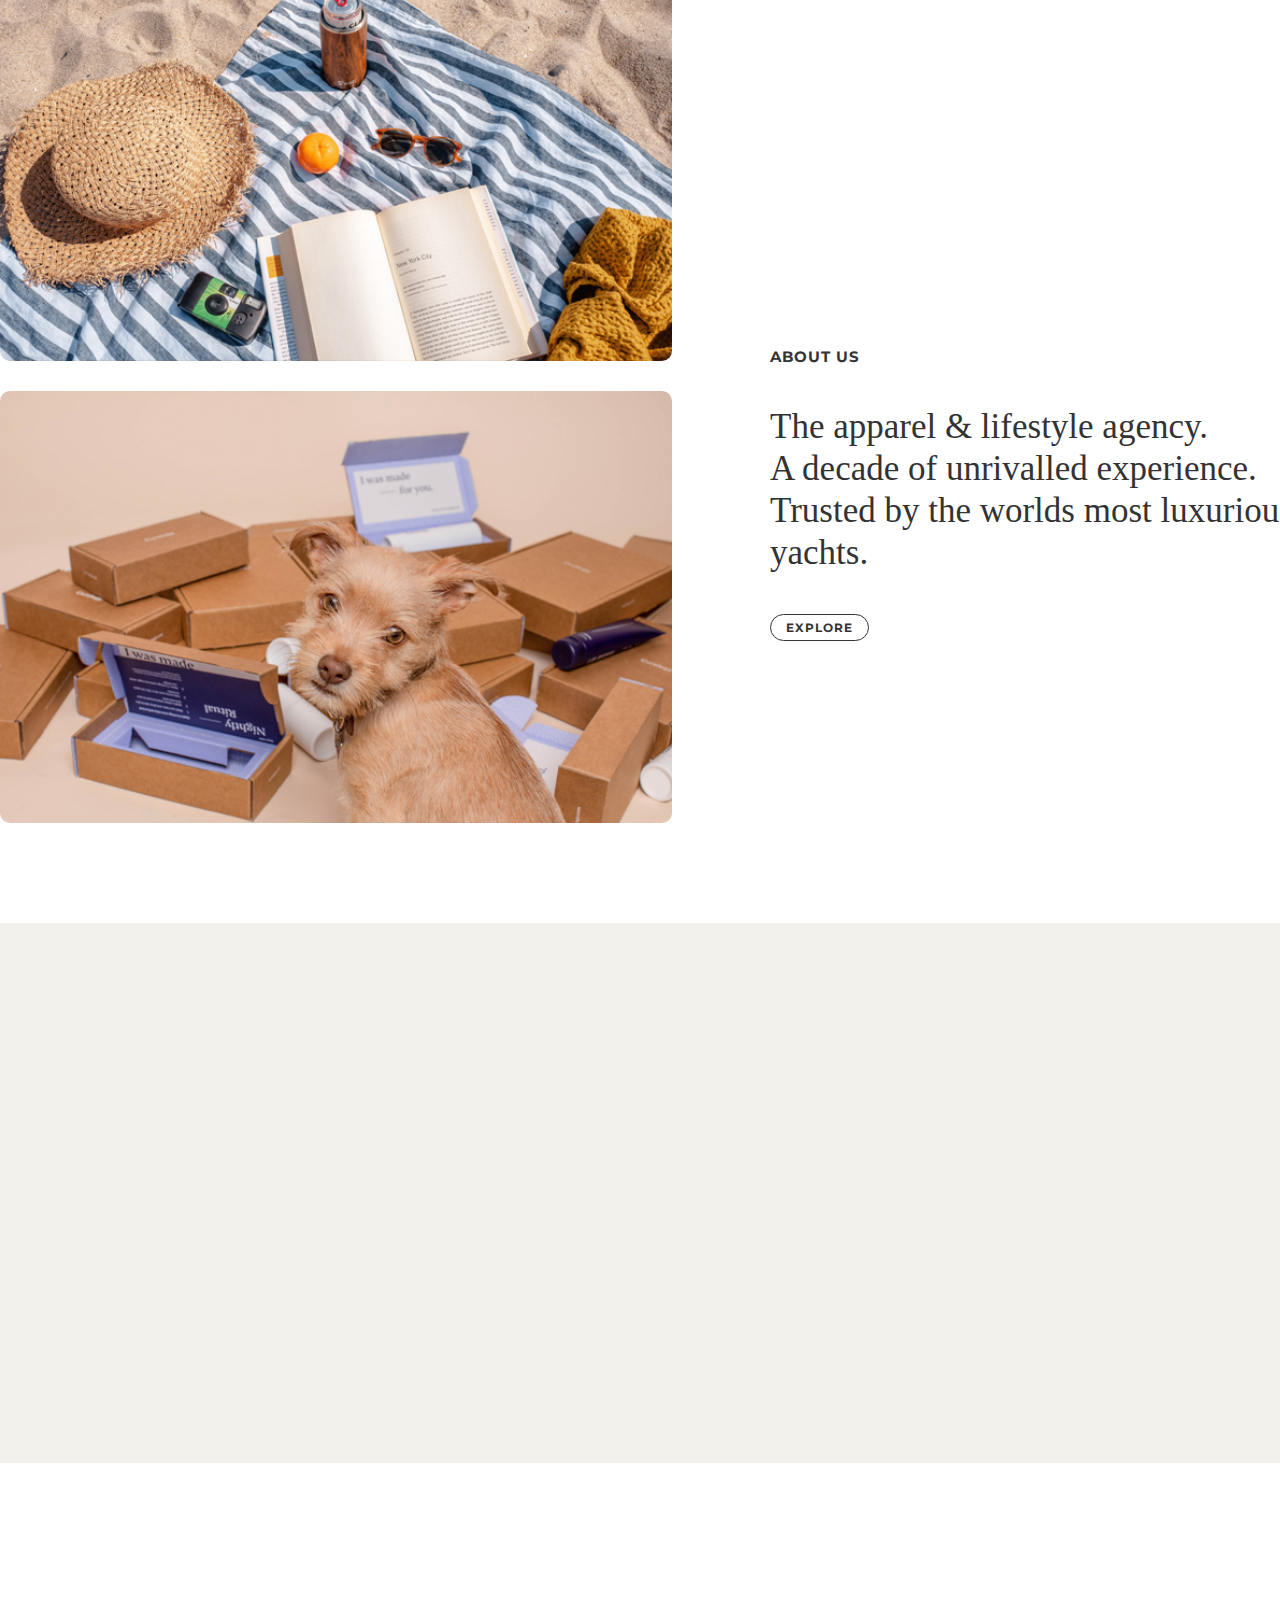
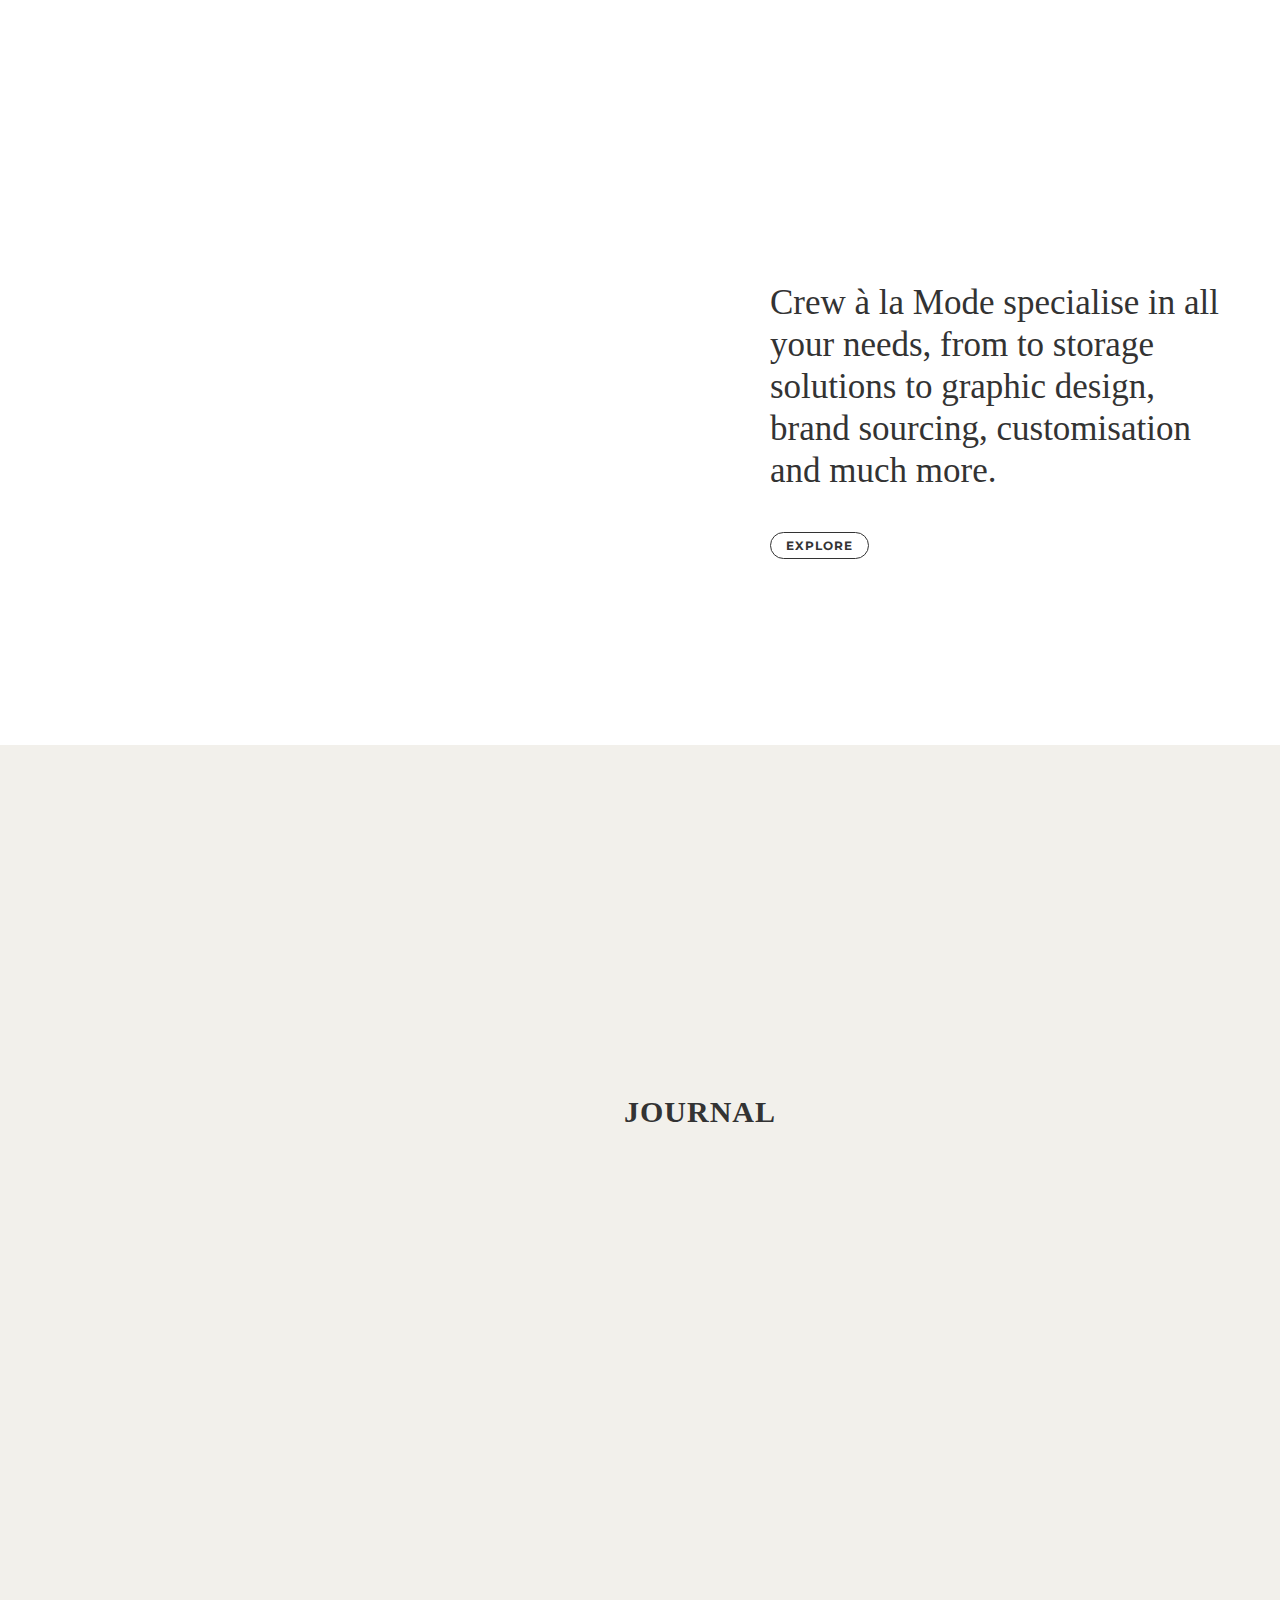
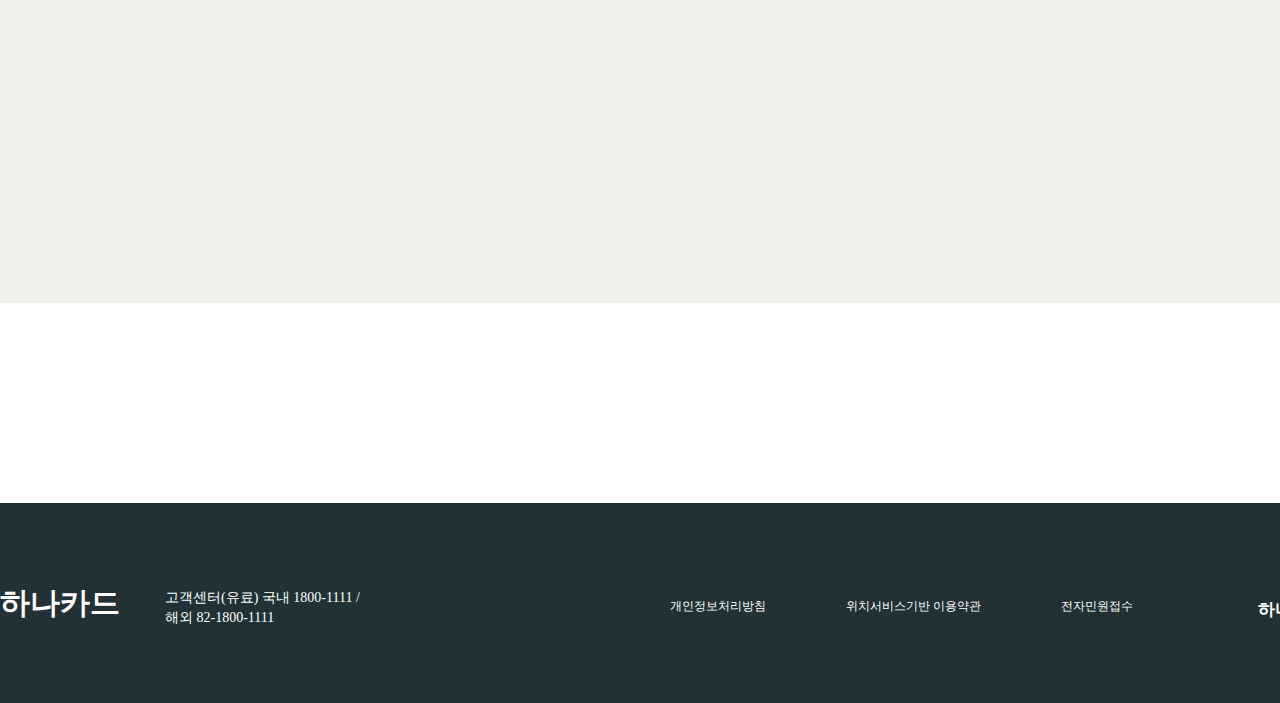
==== commit 8d064839: "add : dashboard" ====
--- a/web_초안/html/index.html
+++ b/web_초안/html/index.html
@@ -1,259 +1,458 @@
 <!DOCTYPE html>
 <html lang="ko">
+
 <head>
     <meta charset="UTF-8">
     <title>HanaOneQTax</title>
     <link rel="stylesheet" href="css/main.css">
+    <link rel="stylesheet" type="text/css" href="css/animate.min.css">
+    
     <!--script-->
     <script src="js/jquery-3.3.1.min.js"></script>
     <script src="js/scrolla.jquery.min.js"></script>
     <script src="js/script_main.js"></script>
-    <link rel="stylesheet" type="text/css" href="css/animate.min.css">
-
-    
+
+    <!-- font awseom -->
+    <link rel="stylesheet" href="https://cdnjs.cloudflare.com/ajax/libs/font-awesome/5.15.1/css/all.min.css">
+
 </head>
+
 <body>
-  <div class="wrap">
-      <!--header-->
-      <header>
-        <div id="headerLogo">
-           
-    
-            <!-- Dynamic Welcome Message and Log Out button would be here -->
-            <h4>하나카드 홈페이지</h4>
-            <span id="welcomeMessage">
-                <span>사용자이름 님 환영합니다</span>
-                <a href="/logout"><button id="logoutBtn">로그아웃</button></a>
-            </span>
-    
-            <div id="loginout">
+    <div class="wrap">
+        <!--header-->
+        <header>
+            <div id="headerLogo">
+                <!-- Dynamic Welcome Message and Log Out button would be here -->
+
+                <h4>하나카드 홈페이지</h4>
+                <div id="welcomeMessage">
+                    <span>사용자이름 님 환영합니다</span>
+                    |
+                    <button id="hdbnt" onclick="window.location.href='/logout'">로그아웃</button>
+
+                </div>
+                <div id="loginout">
+                    <button id="hdtn" onclick="window.location.href='/join'">로그인</button>
+                    <button id="hdBtn" onclick="window.location.href='/join'">회원가입</button>
+                    <!-- <a href="/login">로그인</a>
+                |
+                <a href="/join">회원가입</a> -->
+                </div>
+                <!-- <div id="loginout">
                 <button id="loginBtn" onclick="window.location.href='/login'">로그인</button>
                 <button id="joinBtn" onclick="window.location.href='/join'">회원가입</button>
+            </div> -->
+
             </div>
-    
+
+            <nav>
+                <div class="navbar">
+                    <div id="logo">
+                        <img class="imgLogo" src="/img/logo.png" height="50">
+                    </div>
+                    <div class="dropdown">
+
+                        <button class="dropbtn">연말정산
+                            <i class="fa fa-caret-down"></i>
+                        </button>
+                        <div class="dropdown-content">
+                            <a href="#">공제현황보기</a>
+                            <a href="#">리포트</a>
+                            <a href="#">우리집돈관리</a>
+                        </div>
+                    </div>
+
+
+                    <div class="dropdown">
+                        <button class="dropbtn">마이데이터
+                            <i class="fa fa-caret-down"></i>
+                        </button>
+                        <div class="dropdown-content">
+                            <a href="#">카드관리</a>
+                            <a href="#">사용내역</a>
+                            <a href="#">내혜택확인</a>
+                        </div>
+                    </div>
+                    <div class="dropdown">
+                        <button class="dropbtn">카드추천
+                            <i class="fa fa-caret-down"></i>
+                        </button>
+                        <div class="dropdown-content">
+                            <a href="#">카드한눈에보기</a>
+                            <a href="#">추천카드</a>
+                            <a href="#">카드안내</a>
+                        </div>
+                    </div>
+                    <div class="dropdown">
+                        <button class="dropbtn">커뮤니티
+                            <i class="fa fa-caret-down"></i>
+                        </button>
+                        <div class="dropdown-content">
+                            <a href="#">세테크tip</a>
+                            <a href="#">절세게시판</a>
+                        </div>
+                    </div>
+
+                </div>
+            </nav>
+        </header>
+
+
+        <!--contents-->
+        <div class="contents">
+            <div style="overflow: hidden;">
+
+                <section class="visual">
+                    <!-- <h2 class="title">Crew a la mode</h2> -->
+                    <i id="left" class="fas fa-angle-left"></i>
+                    <div class="carousel">
+                        <div class="carousel-item" style="background-color: #FF5733;">
+                            <h4 class="title">Title Here</h4>
+                            <img src="img/journal_1.jpg" alt="img" draggable="false">
+                        </div>
+                        <div class="carousel-item" style="background-color: #0b0b16;">
+                            <h4 class="title">Title Here</h4>
+                            <img src="img/journal_1.jpg" alt="img" draggable="false">
+                        </div>
+                        <div class="carousel-item" style="background-color: #24c690;">
+                            <h4 class="title">Title Here</h4>
+                            <img src="img/journal_1.jpg" alt="img" draggable="false">
+                        </div>
+                        <div class="carousel-item" style="background-color: #0c1e60;">
+                            <h4 class="title">Title Here</h4>
+                            <img src="img/journal_1.jpg" alt="img" draggable="false">
+                        </div>
+                        <div class="carousel-item" style="background-color: #0c1e60;">
+                            <h4 class="title">Title Here</h4>
+                            <img src="img/journal_1.jpg" alt="img" draggable="false">
+                        </div>
+                        <div class="carousel-item" style="background-color: #FF5733;">
+                            <h4 class="title">Title Here</h4>
+                            <img src="img/journal_1.jpg" alt="img" draggable="false">
+                        </div>
+                        <div class="carousel-item" style="background-color: #0b0b16;">
+                            <h4 class="title">Title Here</h4>
+                            <img src="img/journal_1.jpg" alt="img" draggable="false">
+                        </div>
+                        <div class="carousel-item" style="background-color: #24c690;">
+                            <h4 class="title">Title Here</h4>
+                            <img src="img/journal_1.jpg" alt="img" draggable="false">
+                        </div>
+                        <!-- <img src="img/journal_1.jpg" alt="img" draggable="false">
+                  <img src="img/journal_2.jpg" alt="img" draggable="false">
+                  <img src="img/journal_3.jpg" alt="img" draggable="false">
+                  <img src="img/journal_4.jpg" alt="img" draggable="false">
+                  <img src="img/approach_1.jpg" alt="img" draggable="false">
+                  <img src="img/sectors_2.jpg" alt="img" draggable="false">
+                  <img src="img/approach_3.jpg" alt="img" draggable="false">
+                  <img src="img/approach_4.jpg" alt="img" draggable="false">
+                  <img src="img/sectors_1.jpg" alt="img" draggable="false"> -->
+                    </div>
+                    <i id="right" class="fas fa-angle-right"></i>
+
+
+                    <div class="userinfo-box">
+
+                        <div class="login-wrap">
+                            <div class="login-info">
+                                <p class="tit">내게 필요한 카드/절세/혜택<br>정보를 확인하세요.</p>
+                                <a href="/nlogin?regType=ctab" class="btn-login">로그인</a>
+                            </div>
+                            <div class="join-find-wrap">
+                                <div class="left">
+                                    <a href="/nlogin/findUsrId">아이디찾기</a>
+                                    <span class="bar"></span>
+                                    <a href="/nlogin/findUsrPwd">비밀번호찾기</a>
+                                </div>
+                                <div class="right">
+                                    <a href="/nlogin/usr?Mcode=10004">회원가입</a>
+                                </div>
+                            </div>
+                        </div>
+
+                    </div>
+
+                </section>
+
+                <script>
+                    // 버튼 2를 누르면
+                    // transform: Translate(100vw)
+
+                    // document.querySelector('.btn2').addEventListener('click', function(){
+                    //     document.querySelector('.visual').style.transform = 'translate(-100vw)';
+                    // })
+
+                    // document.querySelector('.btn3').addEventListener('click', function(){
+                    //     document.querySelector('.visual').style.transform = 'translate(-200vw)';
+                    // })
+
+                    // 2번째
+                    // let currentSlide = 0; // 현재 활성화된 슬라이드의 인덱스
+                    // const slides = document.querySelectorAll('.baninner'); // 모든 슬라이드 요소
+                    // const totalSlides = slides.length; // 전체 슬라이드 수
+
+                    // document.querySelector('.prev').addEventListener('click', function() {
+                    //     currentSlide--;
+                    //     if (currentSlide < 0) currentSlide = totalSlides - 1; // 첫 번째 슬라이드에서 뒤로 가면 마지막 슬라이드로
+                    //     updateSlide();
+                    // });
+
+                    // document.querySelector('.next').addEventListener('click', function() {
+                    //     currentSlide++;
+                    //     if (currentSlide >= totalSlides) currentSlide = 0; // 마지막 슬라이드에서 다음으로 가면 첫 번째 슬라이드로
+                    //     updateSlide();
+                    // });
+
+                    // function updateSlide() {
+                    //     document.querySelector('.visual').style.transform = `translate(-${currentSlide * 100}vw)`;
+                    // }
+
+                    
+                    const carousel = document.querySelector(".carousel"),
+                        firstImg = carousel.querySelectorAll("img")[0],
+                        arrowIcons = document.querySelectorAll(".visual i");
+
+                    let isDragStart = false,
+                        isDragging = false,
+                        startX,
+                        scrollStart;
+
+                    const showHideIcons = () => {
+                        let scrollWidth = carousel.scrollWidth - carousel.clientWidth;
+                        arrowIcons[0].style.display = carousel.scrollLeft == 0 ? "none" : "block";
+                        arrowIcons[1].style.display = carousel.scrollLeft == scrollWidth ? "none" : "block";
+                    };
+
+                    arrowIcons.forEach((icon) => {
+                        icon.addEventListener("click", () => {
+                            let firstImgWidth = firstImg.clientWidth + 14;
+                            let scrollAmount = firstImgWidth * 3;
+                            carousel.scrollLeft += icon.id == "left" ? -scrollAmount : scrollAmount;
+                            showHideIcons();
+                        });
+                    });
+
+                    carousel.addEventListener("mousedown", (e) => {
+                        isDragStart = true;
+                        startX = e.pageX;
+                        scrollStart = carousel.scrollLeft;
+                        carousel.classList.add("dragging");
+                    });
+
+                    document.addEventListener("mousemove", (e) => {
+                        if (!isDragStart) return;
+                        e.preventDefault();
+                        isDragging = true;
+
+                        const x = e.pageX;
+                        const walk = (x - startX) * 3;  // 3: scroll speed factor
+                        carousel.scrollLeft = scrollStart - walk;
+                    });
+
+                    document.addEventListener("mouseup", () => {
+                        if (!isDragging) return;
+                        isDragStart = isDragging = false;
+                        carousel.classList.remove("dragging");
+                    });
+
+                    carousel.addEventListener("click", (e) => {
+                        if (isDragging) e.preventDefault();
+                    });
+
+
+
+                </script>
+
+
+                <section class="about">
+                    <div class="inner">
+
+                        <i id="left" class="fas fa-angle-left"></i>
+                    <div class="carousel">
+                        <div class="carousel-item" style="background-color: #FF5733;">
+                            <h4 class="title">Title Here</h4>
+                            <img src="img/journal_1.jpg" alt="img" draggable="false">
+                        </div>
+                        <div class="carousel-item" style="background-color: #0b0b16;">
+                            <h4 class="title">Title Here</h4>
+                            <img src="img/journal_1.jpg" alt="img" draggable="false">
+                        </div>
+                        <div class="carousel-item" style="background-color: #24c690;">
+                            <h4 class="title">Title Here</h4>
+                            <img src="img/journal_1.jpg" alt="img" draggable="false">
+                        </div>
+                        <div class="carousel-item" style="background-color: #0c1e60;">
+                            <h4 class="title">Title Here</h4>
+                            <img src="img/journal_1.jpg" alt="img" draggable="false">
+                        </div>
+                        <div class="carousel-item" style="background-color: #0c1e60;">
+                            <h4 class="title">Title Here</h4>
+                            <img src="img/journal_1.jpg" alt="img" draggable="false">
+                        </div>
+                        <div class="carousel-item" style="background-color: #FF5733;">
+                            <h4 class="title">Title Here</h4>
+                            <img src="img/journal_1.jpg" alt="img" draggable="false">
+                        </div>
+                        <div class="carousel-item" style="background-color: #0b0b16;">
+                            <h4 class="title">Title Here</h4>
+                            <img src="img/journal_1.jpg" alt="img" draggable="false">
+                        </div>
+                        <div class="carousel-item" style="background-color: #24c690;">
+                            <h4 class="title">Title Here</h4>
+                            <img src="img/journal_1.jpg" alt="img" draggable="false">
+                        </div>
+                        <!-- <img src="img/journal_1.jpg" alt="img" draggable="false">
+                  <img src="img/journal_2.jpg" alt="img" draggable="false">
+                  <img src="img/journal_3.jpg" alt="img" draggable="false">
+                  <img src="img/journal_4.jpg" alt="img" draggable="false">
+                  <img src="img/approach_1.jpg" alt="img" draggable="false">
+                  <img src="img/sectors_2.jpg" alt="img" draggable="false">
+                  <img src="img/approach_3.jpg" alt="img" draggable="false">
+                  <img src="img/approach_4.jpg" alt="img" draggable="false">
+                  <img src="img/sectors_1.jpg" alt="img" draggable="false"> -->
+                    </div>
+                    <i id="right" class="fas fa-angle-right"></i>
+
+                        <!-- <div class="text">
+                            <h2 class="title">about us</h2>
+                            <p>The apparel & lifestyle agency.<br>
+                                A docade of unrivalled experience.<br>
+                                Trusted gy the worlds most luxurious<br>
+                                yachts.</p>
+                            <a href="#">explore</a>
+                        </div> -->
+                    </div>
+                </section>
+
+
+                <section class="approach">
+                    <div class="inner">
+                        <ul class="list">
+                            <li><a href="#"><img src="img/approach_1.jpg" alt="">
+                                    <span><b>CREW</b>made</span>
+                                </a></li>
+                            <li><a href="#"><img src="img/approach_1.jpg" alt="">
+                                    <span><b>CREW</b>Ready</span>
+                                </a></li>
+                            <li><a href="#"><img src="img/approach_3.jpg" alt="">
+                                    <span><b>CREW</b>made</span>
+                                </a></li>
+                            <li><a href="#"><img src="img/approach_4.jpg" alt="">
+                                    <span><b>CREW</b>made</span>
+                                </a></li>
+                        </ul>
+                        <div class="fix">
+                            <div class="text">
+                                <h2 class="title">about us</h2>
+                                <p>The apparel & lifestyle agency.<br>
+                                    A decade of unrivalled experience.<br>
+                                    Trusted by the worlds most luxurious<br>
+                                    yachts.</p>
+                                <a href="#">explore</a>
+                            </div>
+                        </div>
+                    </div>
+                </section>
+                <section class="sectors">
+                    <div class="inner">
+                        <div class="text animate" data-animate="motion">
+                            <h2 class="title">sectors</h2>
+                            <p>Luxury crew apparel curated across oceans,<br>
+                                in private residences and at altitude.</p>
+                            <a href="#">explore</a>
+                        </div>
+                        <ul class="list animate" data-animate="motion">
+                            <li><a href="#">
+                                    <img src="img/sectors_1.jpg" alt="">
+                                    <h3>yachting</h3>
+                                </a></li>
+                            <li><a href="#">
+                                    <img src="img/sectors_2.jpg" alt="">
+                                    <h3>aviation</h3>
+                                </a></li>
+                            <li><a href="#">
+                                    <img src="img/sectors_3.jpg" alt="">
+                                    <h3>residence</h3>
+                                </a></li>
+                        </ul>
+                    </div>
+                </section>
+                <section class="service">
+                    <div class="inner">
+                        <div class="img animate" data-animate="motion"><img src="img/service.jpg" alt=""></div>
+                        <div class="text">
+                            <h2 class="title animate" data-animate="motion">service</h2>
+                            <p>Crew à la Mode specialise in all<br>
+                                your needs, from to storage<br>
+                                solutions to graphic design,<br>
+                                brand sourcing, customisation<br>
+                                and much more.</p>
+                            <a href="#">explore</a>
+                        </div>
+                    </div>
+                </section>
+                <section class="journal">
+                    <div class="inner">
+                        <h2>journal</h2>
+                        <ul class="list animate" data-animate="motion">
+                            <li><a href="#">
+                                    <p class="img"><img src="img/journal_1.jpg" alt=""></p>
+                                    <h3>cocktails</h3>
+                                    <p>New Year’s Eve is all about celebrating in style.With that in mind, we asked
+                                        Daniel Hooper, Co-Founder of YesMore drinks-marketing agency (and former
+                                        superyacht crew member) to share with us his recommendations.</p>
+                                </a></li>
+                            <li><a href="#">
+                                    <p class="img"><img src="img/journal_2.jpg" alt=""></p>
+                                    <h3>eco coffee</h3>
+                                    <p>Some small brands that are worth the switch to enjoy a cup of coffee that little
+                                        bit more.
+                                        For many of us, the need for a quick fix coffee in our busy day-to-day lives
+                                        sees the use of coffee capsules at home, onboard or in the workplace as a
+                                        much-used product. Convenient as they are, only a small percentage can actually
+                                        be recycled, meaning a vast majority will end up in our oceans and landfills for
+                                        up to 500 yrs.</p>
+                                </a></li>
+                            <li><a href="#">
+                                    <p class="img"><img src="img/journal_3.jpg" alt=""></p>
+                                    <h3>arboremtum</h3>
+                                    <p>London is seeing a new genre of private independent member’s clubs emerging,
+                                        offering luxurious leisure and dining facilities, alongside unique working
+                                        environment and, most importantly an emphasis on environmental and social
+                                        change.</p>
+                                </a></li>
+                            <li><a href="#">
+                                    <p class="img"><img src="img/journal_1.jpg" alt=""></p>
+                                    <h3>protected species</h3>
+                                    <p>Iconic British design with contemporary rainwear technology
+                                        At Crew à la Mode, we are passionate about sustainability, timeless style and
+                                        performance-led design and we are always looking for brands who share our ethos
+                                        and goals, in order to either work with them or recommend them to our clients.
+                                    </p>
+                                </a></li>
+                        </ul>
+                    </div>
+                </section>
+            </div>
         </div>
-        <nav>
-            <div class="navbar">
-                <div id="logo">
-                    <img class="imgLogo" src="/img/logo.png" height="50">
-                </div>
-                <div class="dropdown">
-                                
-                    <button class="dropbtn">연말정산
-                    </button>
-                    <div class="dropdown-content">
-                        <a href="#">공제현황보기</a>
-                        <a href="#">리포트</a>
-                        <a href="#">우리집돈관리</a>
-                    </div>
-                </div>
-
-                
-                <div class="dropdown">
-                    <button class="dropbtn">마이데이터
-                    </button>
-                    <div class="dropdown-content">
-                        <a href="#">카드관리</a>
-                        <a href="#">사용내역</a>
-                        <a href="#">내혜택확인</a>
-                    </div>
-                </div>
-                <div class="dropdown">
-                    <button class="dropbtn">카드추천
-                    </button>
-                    <div class="dropdown-content">
-                        <a href="#">카드한눈에보기</a>
-                        <a href="#">추천카드</a>
-                        <a href="#">카드안내</a>
-                    </div>
-                </div>
-                <div class="dropdown">
-                    <button class="dropbtn">커뮤니티
-                        <i class="fa fa-caret-down"></i>
-                    </button>
-                    <div class="dropdown-content">
-                        <a href="#">세테크tip</a>
-                        <a href="#">절세게시판</a>
-                    </div>
-                </div>
-                <div id="loginout">
-                    <button id="loginBtn" onclick="window.location.href='/login'">로그인</button>
-                    <button id="joinBtn" onclick="window.location.href='/join'">회원가입</button>
-                </div>
-            </div>
-        </nav>
-    </header>
-
-<!-- 
-        <ul class="gnb">
-            <h1 class="logo"><a href="index.html">
-                <img src="img/logo.png" alt="로고">
-            </a></h1>
-            <li><a href="#">연말정산</a>
-                <ul class="inner">
-                    <li><a href="#"><span>공제현황보기</span></a></li>
-                    <li><a href="#"><span>달성률</span></a></li>
-                    <li><a href="#"><span>리포트</span></a></li>
-                    <li><a href="#"><span>우리집돈관리</span></a></li>
+        <!--footer-->
+        <footer>
+            <div class="inner">
+                <h1 class="footerLogo">하나카드</h1>
+                <ul class="contact">
+                    <li>고객센터(유료) 국내 1800-1111 /</li>
+                    <li>해외 82-1800-1111</li>
                 </ul>
-            </li>
-            <li><a href="#">마이데이터</a>
-                <ul class="inner">
-                    <li><a href="#"><span>카드관리</span></a></li>
-                    <li><a href="#"><span>사용내역</span></a></li>
-                    <li><a href="#"><span>내혜택내역</span></a></li>
-                </ul>
-            </li>
-            <li><a href="#">카드추천</a>
-                <ul class="inner">
-                    <li><a href="#"><span>카드한눈에보기</span></a></li>
-                    <li><a href="#"><span>추천카드</span></a></li>
-                    <li><a href="#"><span>카드안내</span></a></li>
-                </ul>
-            </li>
-            <li><a href="#">커뮤니티</a>
-                <ul class="inner">
-                    <li><a href="#"><span>세테크tip</span></a></li>
-                    <li><a href="#"><span>절세방</span></a></li>
-                </ul>
-            </li>
-        </ul>
-    </div> -->
-    <!-- </header> -->
-
-     <!--contents-->
-     <div class="contents">
-         <section class="visual">
-             <!-- <video  class="waves" autoplay muted loop playsinline><source src="img/waves.mp4"></video> -->
-             <!--muted(음소거) : 비디오가 재생되면 오디오도 같이 재생됨 /loop: 비디오 재생이 끝나면 자동으로 다시 재생  playsinline : play버튼을 눌렀을 때 풀화면으로 전체모드 되는것을 막기위함 -->
-            <h2 class="title">Crew a la mode</h2>
-         </section>
-         <section class="about">
-             <div class="inner">
-                <div class="text">
-                   <h2 class="title">about us</h2>
-                   <p>The apparel & lifestyle agency.<br>
-                       A docade of unrivalled experience.<br>
-                       Trusted gy the worlds most luxurious<br>
-                       yachts.</p>
-                    <a href="#">explore</a>     
-                </div>         
-             </div>
-         </section>
-         <section class="approach">
-             <div class="inner">
-                 <ul class="list">
-                     <li><a href="#"><img src="img/approach_1.jpg" alt="">
-                        <span><b>CREW</b>made</span>
-                    </a></li>
-                     <li><a href="#"><img src="img/approach_2.jpg" alt="">
-                        <span><b>CREW</b>Ready</span>
-                    </a></li>
-                     <li><a href="#"><img src="img/approach_3.jpg" alt="">
-                        <span><b>CREW</b>made</span>
-                     </a></li>
-                     <li><a href="#"><img src="img/approach_4.jpg" alt="">
-                        <span><b>CREW</b>made</span>
-                    </a></li>
-                 </ul>
-                 <div class="fix">
-                     <div class="text">
-                         <h2 class="title">about us</h2>
-                         <p>The apparel & lifestyle agency.<br>
-                            A decade of unrivalled experience.<br>
-                            Trusted by the worlds most luxurious<br>
-                            yachts.</p>
-                            <a href="#">explore</a>
-                     </div>
-                 </div>
-             </div>
-         </section>
-         <section class="sectors">
-             <div class="inner">
-                 <div class="text animate" data-animate="motion">
-                     <h2 class="title">sectors</h2>
-                     <p>Luxury crew apparel curated across oceans,<br>
-                            in private residences and at altitude.</p>
-                            <a href="#">explore</a>
-                 </div>
-                 <ul class="list animate" data-animate="motion">
-                        <li><a href="#">
-                            <img src="img/sectors_1.jpg" alt="">
-                            <h3>yachting</h3>
-                        </a></li>
-                        <li><a href="#">
-                            <img src="img/sectors_2.jpg" alt="">
-                            <h3>aviation</h3>
-                        </a></li>
-                        <li><a href="#">
-                            <img src="img/sectors_3.jpg" alt="">
-                            <h3>residence</h3>
-                        </a></li>
-                    </ul>
-             </div>
-         </section>
-         <section class="service">
-             <div class="inner">
-                 <div class="img animate" data-animate="motion"><img src="img/service.jpg" alt=""></div>
-                 <div class="text">
-                     <h2 class="title animate" data-animate="motion">service</h2>
-                     <p>Crew à la Mode specialise in all<br>
-                        your needs, from to storage<br>
-                        solutions to graphic design,<br>
-                        brand sourcing, customisation<br>
-                        and much more.</p>
-                        <a href="#">explore</a>
-                 </div>
-             </div>
-         </section>
-         <section class="journal">
-             <div class="inner">
-                 <h2>journal</h2>
-                 <ul class="list animate" data-animate="motion">
-                     <li><a href="#">
-                         <p class="img"><img src="img/journal_1.jpg" alt=""></p>
-                         <h3>cocktails</h3>
-                         <p>New Year’s Eve is all about celebrating in style.With that in mind, we asked Daniel Hooper, Co-Founder of YesMore drinks-marketing agency (and former superyacht crew member) to share with us his recommendations.</p>
-                     </a></li>
-                     <li><a href="#">
-                         <p class="img"><img src="img/journal_2.jpg" alt=""></p>
-                         <h3>eco coffee</h3>
-                         <p>Some small brands that are worth the switch to enjoy a cup of coffee that little bit more.
-                            For many of us, the need for a quick fix coffee in our busy day-to-day lives sees the use of coffee capsules at home, onboard or in the workplace as a much-used product. Convenient as they are, only a small percentage can actually be recycled, meaning a vast majority will end up in our oceans and landfills for up to 500 yrs.</p>
-                     </a></li>
-                     <li><a href="#">
-                         <p class="img"><img src="img/journal_3.jpg" alt=""></p>
-                         <h3>arboremtum</h3>
-                         <p>London is seeing a new genre of private independent member’s clubs emerging, offering luxurious leisure and dining facilities, alongside unique working environment and, most importantly an emphasis on environmental and social change.</p>
-                     </a></li>
-                     <li><a href="#">
-                         <p class="img"><img src="img/journal_1.jpg" alt=""></p>
-                         <h3>protected species</h3>
-                         <p>Iconic British design with contemporary rainwear technology
-                            At Crew à la Mode, we are passionate about sustainability, timeless style and performance-led design and we are always looking for brands who share our ethos and goals, in order to either work with them or recommend them to our clients.</p>
-                     </a></li>
-                 </ul>
-             </div>
-         </section>
-     </div>  
-     <!--footer-->
-         <footer>
-             <div class="inner">
-                 <h1 class="footerLogo">하나카드</h1>
-                 <ul class="contact">
-                     <li>고객센터(유료) 국내 1800-1111 /</li>
-                     <li>해외 82-1800-1111</li>
-                 </ul>
-                 <ul class="footerlist">
+                <ul class="footerlist">
                     <li><a href="#">개인정보처리방침</a></li>
                     <li><a href="#">위치서비스기반 이용약관</a></li>
                     <li><a href="#">전자민원접수</a></li>
                 </ul>
-                 <ul class="sns">
-                     <li><a href="#">하나금융그룹</a></li>
-                 </ul>
-             </div>
-         </footer>
-  </div>  
+                <ul class="sns">
+                    <li><a href="#">하나금융그룹</a></li>
+                </ul>
+            </div>
+        </footer>
 </body>
+
 </html>--- a/web_초안/html/css/main.css
+++ b/web_초안/html/css/main.css
@@ -1,5 +1,6 @@
 @charset"utf-8";
 @import url('https://fonts.googleapis.com/css2?family=Montserrat:wght@300;700&family=Nanum+Myeongjo&display=swap');
+@import url('https://fonts.googleapis.com/css2?family=Poppins:wght@400;500;600&display=swap');
 
 /* 글꼴 */
 @font-face {
@@ -61,19 +62,21 @@
 .en {font-family: 'Hana-medium', cursive}
 
 /*header*/
-header {width: 100%; position: fixed; z-index: 100; background: rgb(227, 224, 224);}
-/* .innerheader {padding: 0 60px; height: 90px; transition: all 0.3s;} */
+header {width: 100%; position: fixed; z-index: 100; background: #fff;}
+/* 
+.innerheader {padding: 0 60px; height: 90px; transition: all 0.3s;}
 .innerheader {padding: 0 60px; height: 90px; transition: all 0.3s; display: flex; align-items: center; justify-content: space-between;}
-/* .innerheader .logo {width: 200px; height: 36px; float: left; margin-top: 28px; transition: all 0.3s;} */
-.innerheader .gnb .logo {width: 200px; height: 36px; margin-top: 0; transition: all 0.3s; display: flex; align-items: center; justify-content: center;}
+
+.innerheader .logo {width: 200px; height: 36px; float: left; margin-top: 28px; transition: all 0.3s;} */
+/* .innerheader .gnb .logo {width: 200px; height: 36px; margin-top: 0; transition: all 0.3s; display: flex; align-items: center; justify-content: center;}
 .innerheader .gnb .logo a {display: block; width: 100%; }
-.innerheader .gnb .logo a img {width: 80%; height: auto; display: block; margin: 0 auto;}
+.innerheader .gnb .logo a img {width: 80%; height: auto; display: block; margin: 0 auto;} */
 
 
 #headerLogo {
     align-items: center;
     justify-content: center;
-    margin-left: 150px;
+    margin-left: 100px;
     margin-right: 150px;
 }
 #headerLogo{
@@ -83,6 +86,21 @@
     align-items: center;
 }
 
+/* .clearfix::after {
+    content: "";
+    clear: both;
+    display: table;
+}
+
+/* headerlist1  erlist -nav 윗부분 */
+.headerlist { overflow: hidden; }
+.headerlist .list1 { float: left; }
+.headerlist .list1 li { float: left; }
+.headerlist .list2 { float: right; }
+.headerlist .list2 li { float: left; } */
+
+
+
 /* 기본 스타일 */
 #logo {
     flex: 0 0 200px; /* 초기 너비를 200px로 설정 */
@@ -115,9 +133,7 @@
 }
 
 /* Additional styles for the child elements */
-#welcomeMessage > span {
-    margin-right: 10px;
-}
+.welcomeMessage { margin-right: 0px;}
 
 #loginBtn{
     margin-right: 10px;
@@ -126,12 +142,12 @@
 #loginBtn, #joinBtn, #logoutBtn {
     display: inline-block;
     color: black; /* 글자색 변경 */
-    padding: 10px 20px; /* 패딩 */
+    padding: 8px 20px; /* 패딩 */
     border: none; /* 테두리 없음 */
     border-radius: 5px; /* 둥근 모서리 */
     text-align: center;
     text-decoration: none;
-    font-size: 12px; /* 폰트 크기 변경 */
+    font-size: 10px; /* 폰트 크기 변경 */
     cursor: pointer;
     background-color: #ffffff; /* 배경색 추가 */
     transition: background-color 0.3s, transform 0.3s; /* 부드러운 전환 효과 추가 */
@@ -179,8 +195,12 @@
     background-color: inherit;
     font-family: inherit; /* Important for vertical align on mobile phones */
     margin: 0; /* Important for vertical align on mobile phones */
-}
-
+    transition: all 0.3s ease;
+}
+
+.dropdown .dropbtn:hover {
+    transform: scale(1.2);
+}
 
 /* Dropdown content (hidden by default) */
 .dropdown-content {
@@ -210,57 +230,215 @@
 }
 
 
-
-/* gnb */
-/* .gnb {position: absolute; left: 50%; transform: translateX(-50%); width: 800px;} */
-.gnb {width: 800px; margin: 0 auto; display: flex; justify-content: space-around;}
-.gnb >li { display: block; width: 20%; height: 90px; line-height: 90px; position: relative; transition: all 0.3s; color: black;}
-.gnb >li > a {display: block; width: 100%; height: 100px; text-align: center; color: black; font-size: 18px; font-weight: 500;}
-.gnb >li > a:before {position: absolute; content:''; background: #fb922f; width: 75%; height: 100%; z-index: -1; left: 50%; transform: translateX(-50%);
-top: -90px; opacity: 0; transition: all 0.3s;}
-.gnb li:hover > a::before, .gnb li > a:focus::before {opacity: 1; top: 90px;}
-
-/* sub-menu 관련 스타일 (hover 됐을 때만 보이게 설정) */
-.gnb ul .inner{ display: none; position: absolute; top: 80px; left: 12%; width: 160px; background: #433d3d; box-shadow: 2px 2px 8px rgba(0,0,0,0.1); padding: 0; line-height: 50px;
-box-sizing: border-box; line-height: 0; opacity: 0; transition: opacity 0.5s, top 0.5s; overflow: hidden;}
-.gnb > li:hover ul.inner {display: block;}
-
-.gnb ul .inner.on {top: 90px; padding: 10px 25px; line-height: 50px; opacity: 1;}
-.gnb ul.inner a {display: block; width: 100%; height: 100px; font-size: 17px;} 
-.gnb ul.inner a span {display: inline-block; position: relative;}
-.gnb ul.inner a span::after {content: ''; width: 0; height: 2px; backface-visibility: #fb922f; position: absolute; left: 0; bottom: 8px; transition: all 0.3s;}
-.gnb ul.inner a:hover span::after, .gnb ul.inner a:focus span:after {width: 100%; padding-right: 10px;}
-
-/* fixHeader */
-header.on .innerHeader {height: 60px; transition: all 0.4s;}
-header.on .innerHeader .logo {margin-top: 14px; transition: all 0.4s;}
-header.on .innerHeader .logo a img {opacity: 0;}
-header.on .gnb > li {height: 60px; line-height: 60px; transition: all 0.4s;}
-header.on .gnb ul.inner.on {top: 60px;}
-
-
-/* 아래는 이미 주석 */
-/* header {width: 100%; position: fixed; top:0; left: 0; z-index: 100;background: #213135; padding: 40px 0 25px; color: #fff;font-family: 'Montserrat', sans-serif; font-weight: bold; text-align: center; text-transform: uppercase;}
-header .inner {width: 90%; margin: 0 auto;}
-header .inner .logo {display: inline-block;  font-size: 25px; letter-spacing: 1px;}
-header .inner .gnbBtn { display: block; float: left;  width: 32px; height: 12px; position: relative; margin-top: 15px;}
-header .inner .gnbBtn span {background: #fff; width: 100%; height: 3px; display: block; position: absolute; left: 0;}
-header .inner .gnbBtn span.a {top:0;}
-header .inner .gnbBtn span.b {bottom:0;}
-header .inner .contact {display: block; float: right; margin-top: 10px;} */
+/* 임시 */
+
+/* userinfo-box 스타일 */
+.userinfo-box {
+    width: 400px;
+    height: 400px;
+
+    padding: 20px; /* 테두리 안쪽 여백을 추가합니다. */
+}
+
+/* 유저영역 - 로그인 전 */
+.login-wrap {
+    padding: 130px 26px 0 26px;
+    text-align: center;
+    background: url('/imag') center top 60px no-repeat;
+    border: 1px solid #e2e5eb;
+    border-radius: 20px;
+    box-shadow: 10px 10px 27px rgba(0, 0, 0, 0.06);
+    margin-top: 30px;
+    padding-bottom: 50px;
+
+}
+
+.login-wrap .login-info p.tit {
+    margin-top: 30px;
+    font-size: 18px;
+    font-weight: bold;
+    color: #333;
+}
+
+.login-wrap .login-info a.btn-login {
+    margin: 40px 0 0;
+    display: block;
+    width: 100%;
+    height: 52px;
+    line-height: 52px;
+    font-weight: bold;
+    font-size: 15px;
+    color: #fff;
+    background: #3382e9;
+    border-radius: 8px;
+}
+
+.login-wrap .join-find-wrap a {
+    display: inline-block;
+    font-size: 14px;
+    line-height: 22px;
+    color: #666;
+}
+
+.login-wrap .join-find-wrap a:hover {
+    text-decoration: underline;
+}
+
+.login-wrap .join-find-wrap a:focus {
+    border: 1px solid #111;
+}
+
+.login-wrap .join-find-wrap span.bar {
+    display: inline-block;
+    margin: 0 8px;
+    width: 1px;
+    height: 10px;
+    background: #ddd;
+}
+
+/* media query 스타일 추가 */
+@media screen and (max-width: 1280px) {
+    /* 1280px 이하의 화면 크기에 대한 스타일 조정 */
+    .userinfo-box {
+        width: 100%;
+        height: auto;
+        margin: 30px 0 0;
+    }
+    /* 나머지 요소들에 대한 스타일 조정 */
+    /* ... */
+    .memory-box {
+        display: none;
+    }
+}
+
+
+
+
+
+
 
 /*contents*/
-.contents {background: #fff;position: relative; z-index: 1;margin-bottom: 200px;}
-.contents .visual {width: 100vw;  height: 100vh; position: relative;}
-.contents .visual .waves {width: 100vw; height: 100vh; object-fit: cover; position: absolute; left: 0; top:0;}
-/*object-fit : imgë‚˜ videoë“±ì˜ ì½˜í…ì¸ í¬ê¸° ë§žì¶”ëŠ” ë°©ì‹ : coverëŠ” ê°€ë¡œ ì„¸ë¡œë¹„ë¥¼ ìœ ì§€í•˜ë©´ì„œ ìš”ì†Œì½˜í…ì¸ ë°•ìŠ¤ë¥¼ ê°€ë“ì±„ì›€, ê°€ë¡œì„¸ë¡œë¹„ê°€ ë§žì§€ ì•Šì„ ê²½ìš° ê°ì²´ì¼ë¶€ê°€ ìž˜ë ¤ë‚˜ê°*/
+.contents {background: #fff; position: relative; z-index: 1; margin-bottom: 200px; margin-top: 50px;     justify-content: center; 
+    align-items: center; }
+
+.visual {  
+    display: flex;
+    position: relative;
+    justify-content: center;
+    align-items: center;
+    position: relative;
+    /* 추가 */
+    width: 100%;
+} 
+    .visual i{
+        top: 50%;
+        height: 44px;
+        width: 44px;
+        color: #343F4F;
+        cursor: pointer;
+        font-size: 1.15rem;
+        position: relative;
+        margin-top: 50px;
+        text-align: center;
+        line-height: 44px;
+        background: #fff;
+        border-radius: 50%;
+        /* transform: translateY(-50%); */
+        transition: transform 0.1s linear;
+        /* 추가 */
+        display: flex;           /* Flexbox를 활성화합니다 */
+        align-items: center;     /* 세로축 중앙 정렬 */
+        justify-content: center; /* 가로축 중앙 정렬 */
+      }
+      .visual i:active{
+        transform: translateY(-50%) scale(0.9);
+      }
+      .visual i:hover{
+        background: #f2f2f2;
+      }
+      .visual i:first-child{
+        left: -22px;
+        display: none;
+      }
+      .visual i:last-child{
+        right: -22px;
+      }
+      .visual .carousel{
+        font-size: 0px;
+        cursor: pointer;
+        overflow: hidden;
+        white-space: nowrap;
+        scroll-behavior: smooth;
+        text-align: center; 
+        justify-content: center; /* 가로축을 기준으로 중앙 정렬 */
+        border-radius: 10px;
+        /* 추가 */
+        max-width: 1700px;
+        padding-left: 50px;
+        padding-right: 50px;
+
+        
+      }
+      
+      .carousel.dragging{
+        cursor: grab;
+        scroll-behavior: auto;
+      }
+      .carousel.dragging img{
+        pointer-events: none;
+      }
+
+      .carousel-item {
+        /* display: block; */
+        display: inline-block;
+        height: 400px;
+        user-select: none;
+        margin-top: 100px;
+        margin-bottom: 50px;
+        margin-left: 1%;
+        margin-right: 1%;
+        width: calc(100% / 3);
+        text-align: center;
+        position: relative; /* title과 img를 포함하기 위해 */
+        overflow: hidden; /* 이미지가 영역 밖으로 나가지 않도록 */
+        border-radius: 10px; /* 둥글게 만드는 부분 */
+        /* 추가 */
+        width: 100%; /* 각 배너가 전체 영역을 차지하도록 width 설정 */
+        scroll-snap-align: start; /* 스냅 스크롤 정렬 설정 */
+
+    }
+    
+      .carousel img{
+        /* height: 340px; */
+        height: auto;
+        object-fit: cover;
+        user-select: none;
+        margin-left: 14px;
+        width: calc(100% / 3); */
+        text-align: center; 
+        
+      }
+      .carousel img:first-child{
+        margin-left: 0px;
+      }
+      @media screen and (max-width: 900px) {
+        .carousel img{
+          width: calc(100% / 2);
+        }
+      }
+      @media screen and (max-width: 550px) {
+        .carousel img{
+          width: 100%;
+        }
+      }
+
 
 .contents .visual .title {width: 100%; position: absolute; left: 0; top:50%; transform: translateY(-50%); font-family: 'Montserrat', sans-serif; font-weight: bold; text-align: center; color:#fff; font-size: 70px; text-shadow: 0 0 10px rgba(0,0,0,0.3); }
 
-/*.inner => ì „ì²´ ë ˆì´ì•„ì›ƒ ë„“ì´ ê³µí†µë¶€ë¶„*/
+/*.inner */
 .inner {width: 1400px; margin: 0 auto;}
 
-/*.text => í…ìŠ¤íŠ¸ ê³µí†µ*/
+/*.text */
 .text .title {font-family:'Montserrat', sans-serif;font-size: 15px; letter-spacing: 1px;text-transform: uppercase; font-weight: bold;}
 .text p {font-size: 35px; line-height: 1.2; margin: 40px 0;}
 .text a {display: inline-block;  padding: 5px 15px;  border:1px solid #333; border-radius: 20px; font-size: 12px;font-family:'Montserrat', sans-serif; font-weight: bold;letter-spacing: 1px;text-transform: uppercase; transition: all 0.2s;}
@@ -373,7 +551,7 @@
 }
 
 /*footer*/
-footer {position: fixed; left: 0; bottom: 0; width: 100%; height: 200px; background: #213135;color:#fff; padding: 75px 0; box-sizing: border-box; z-index: -1; }
+footer {position: relative; left: 0; bottom: 0; width: 100%; height: 200px; background: #213135;color:#fff; padding: 75px 0; box-sizing: border-box; z-index: -1; }
 footer .inner {display: flex; justify-content: space-between;font-family: 'Montserrat',sans-serif;}
 footer .inner .footerLogo {font-size: 30px; margin-top: 5px; text-transform: uppercase; font-weight: bold;}
 footer .inner .contact {width: 30%; line-height: 1.4;margin-top: 10px; }
@@ -385,6 +563,3 @@
 
 
 
-
-
-
